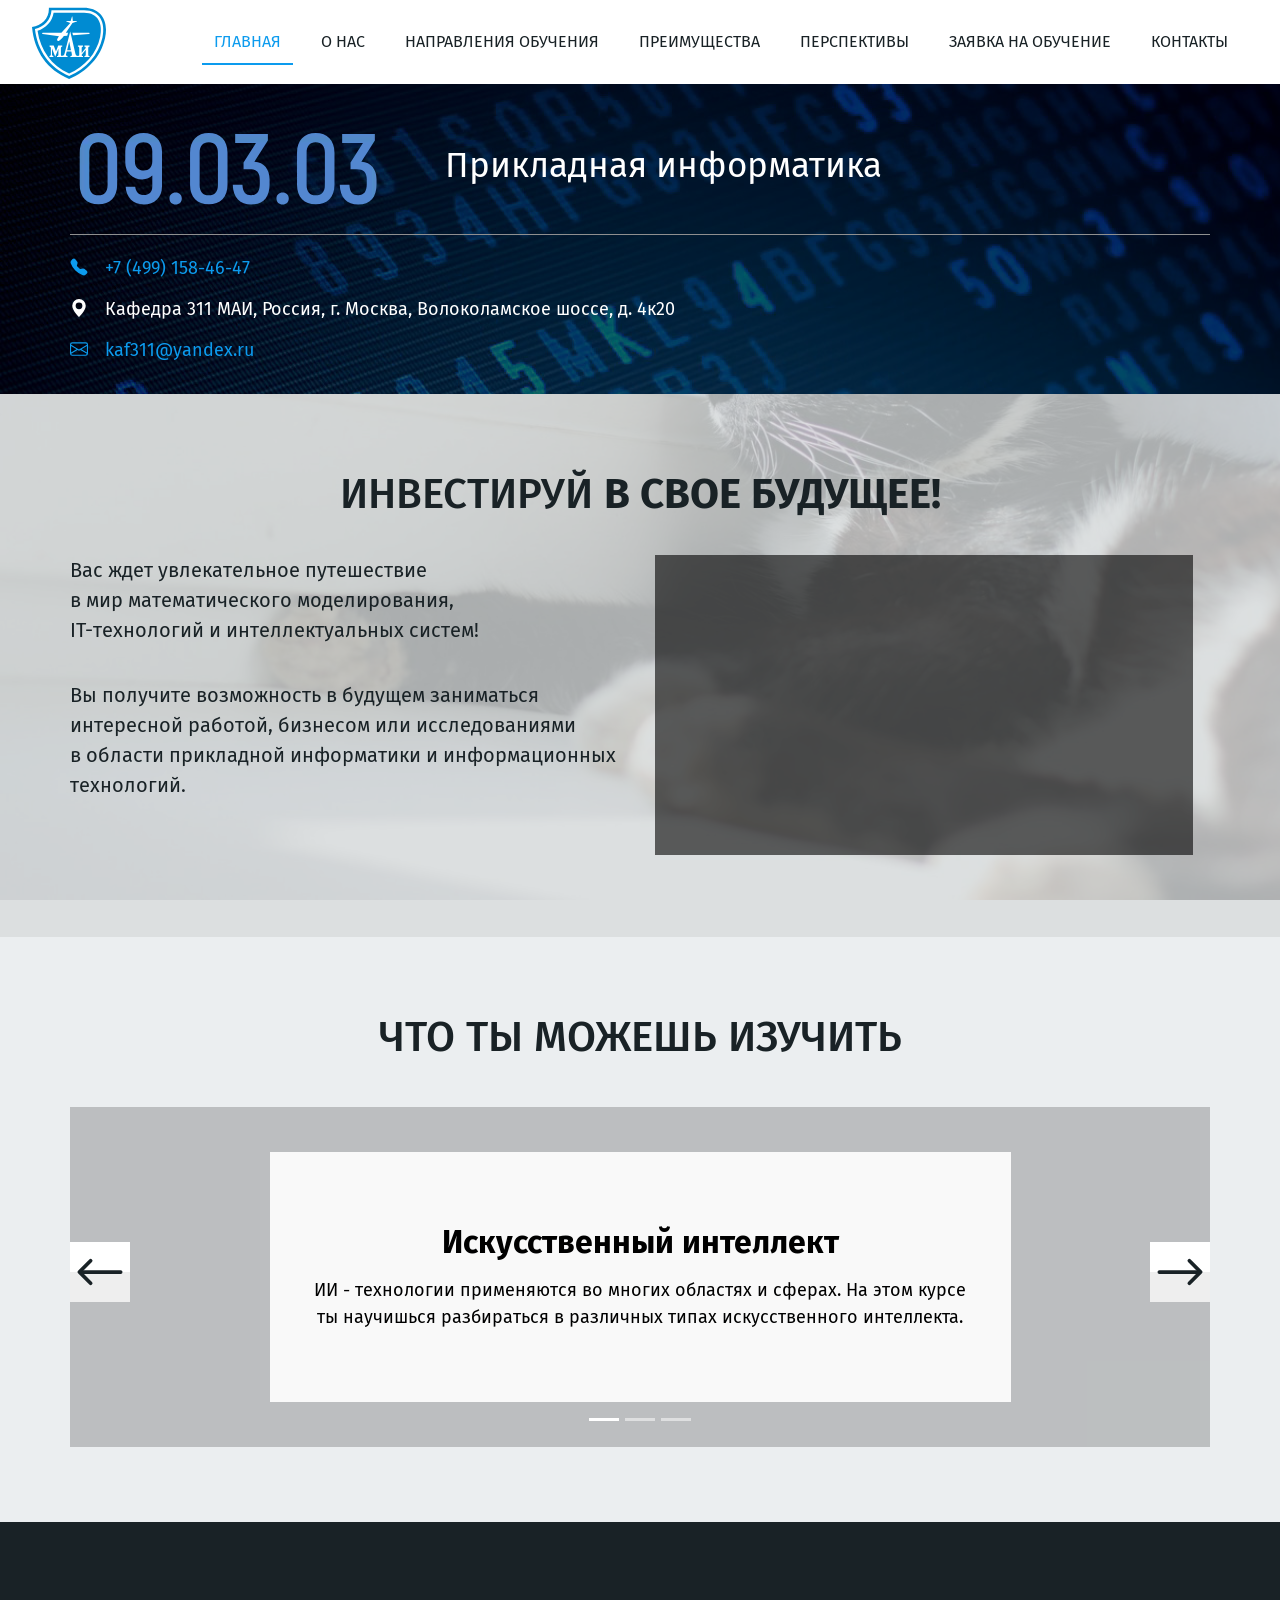
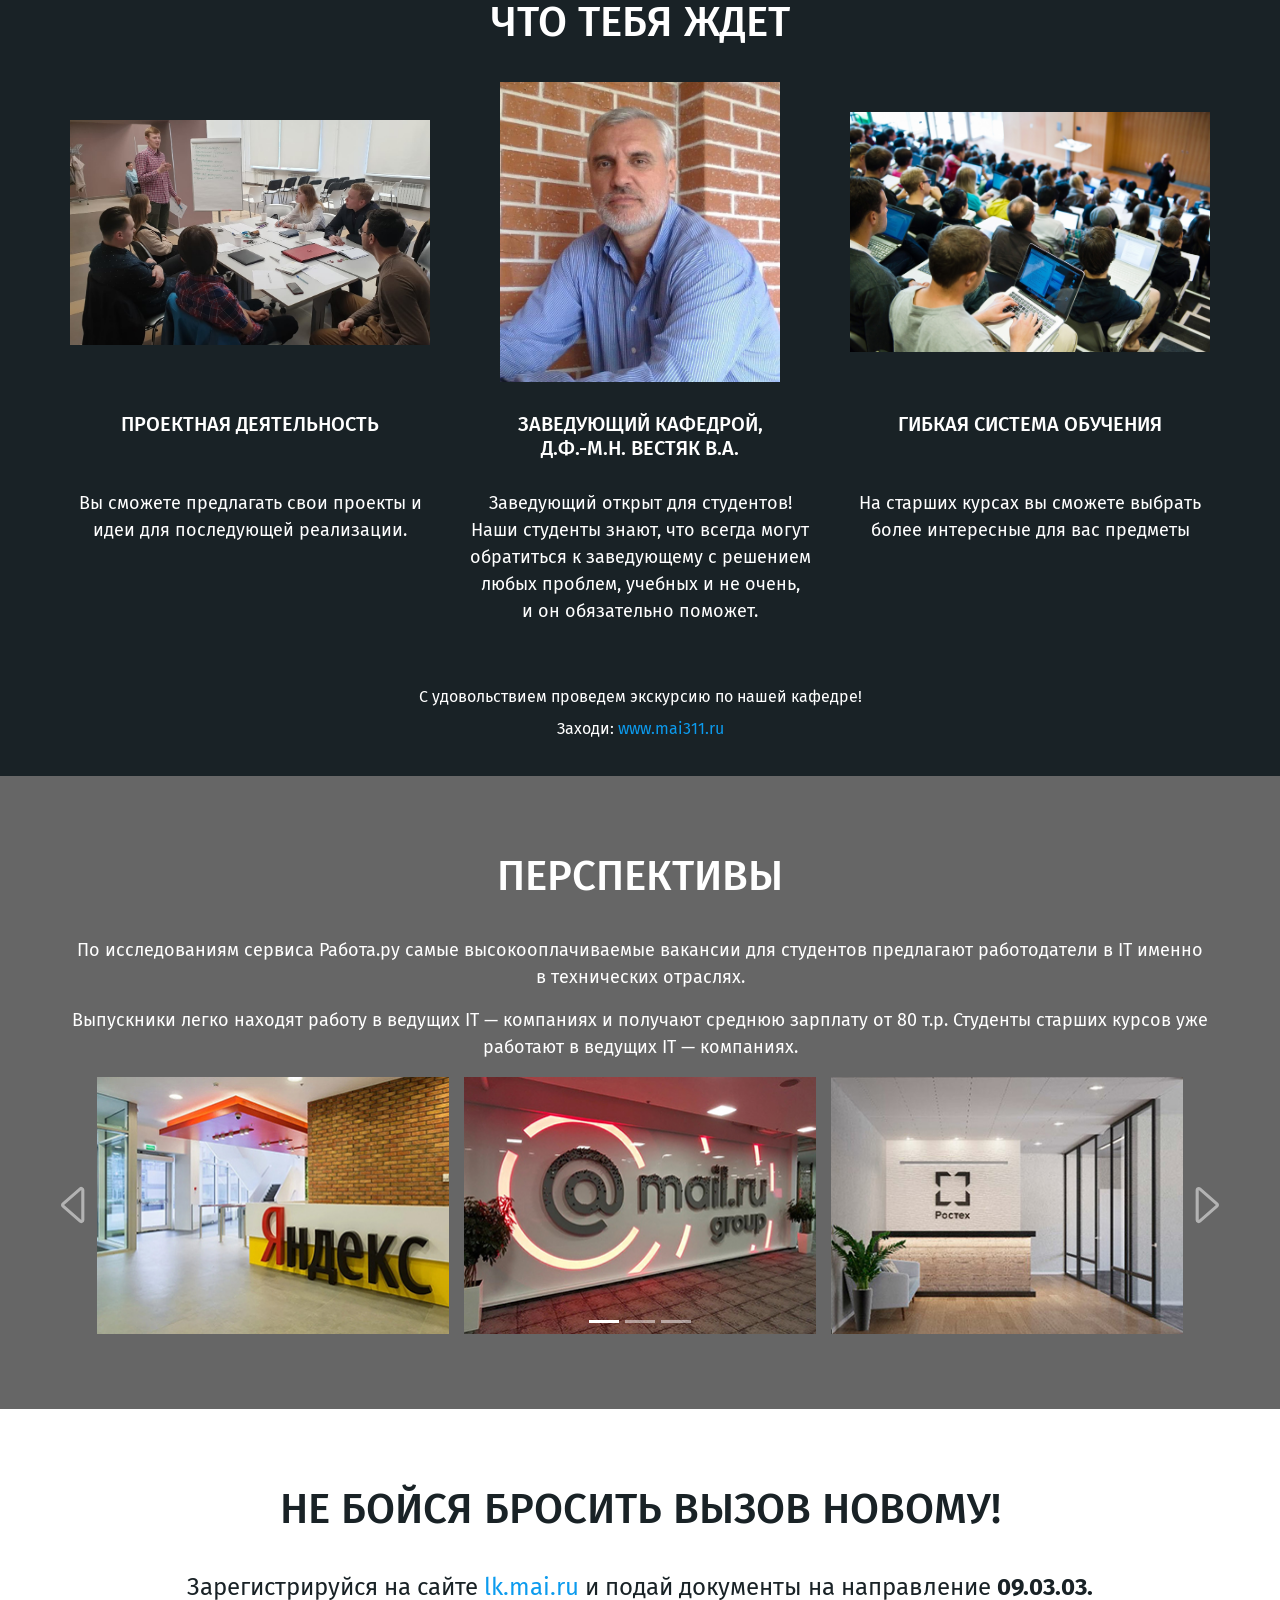
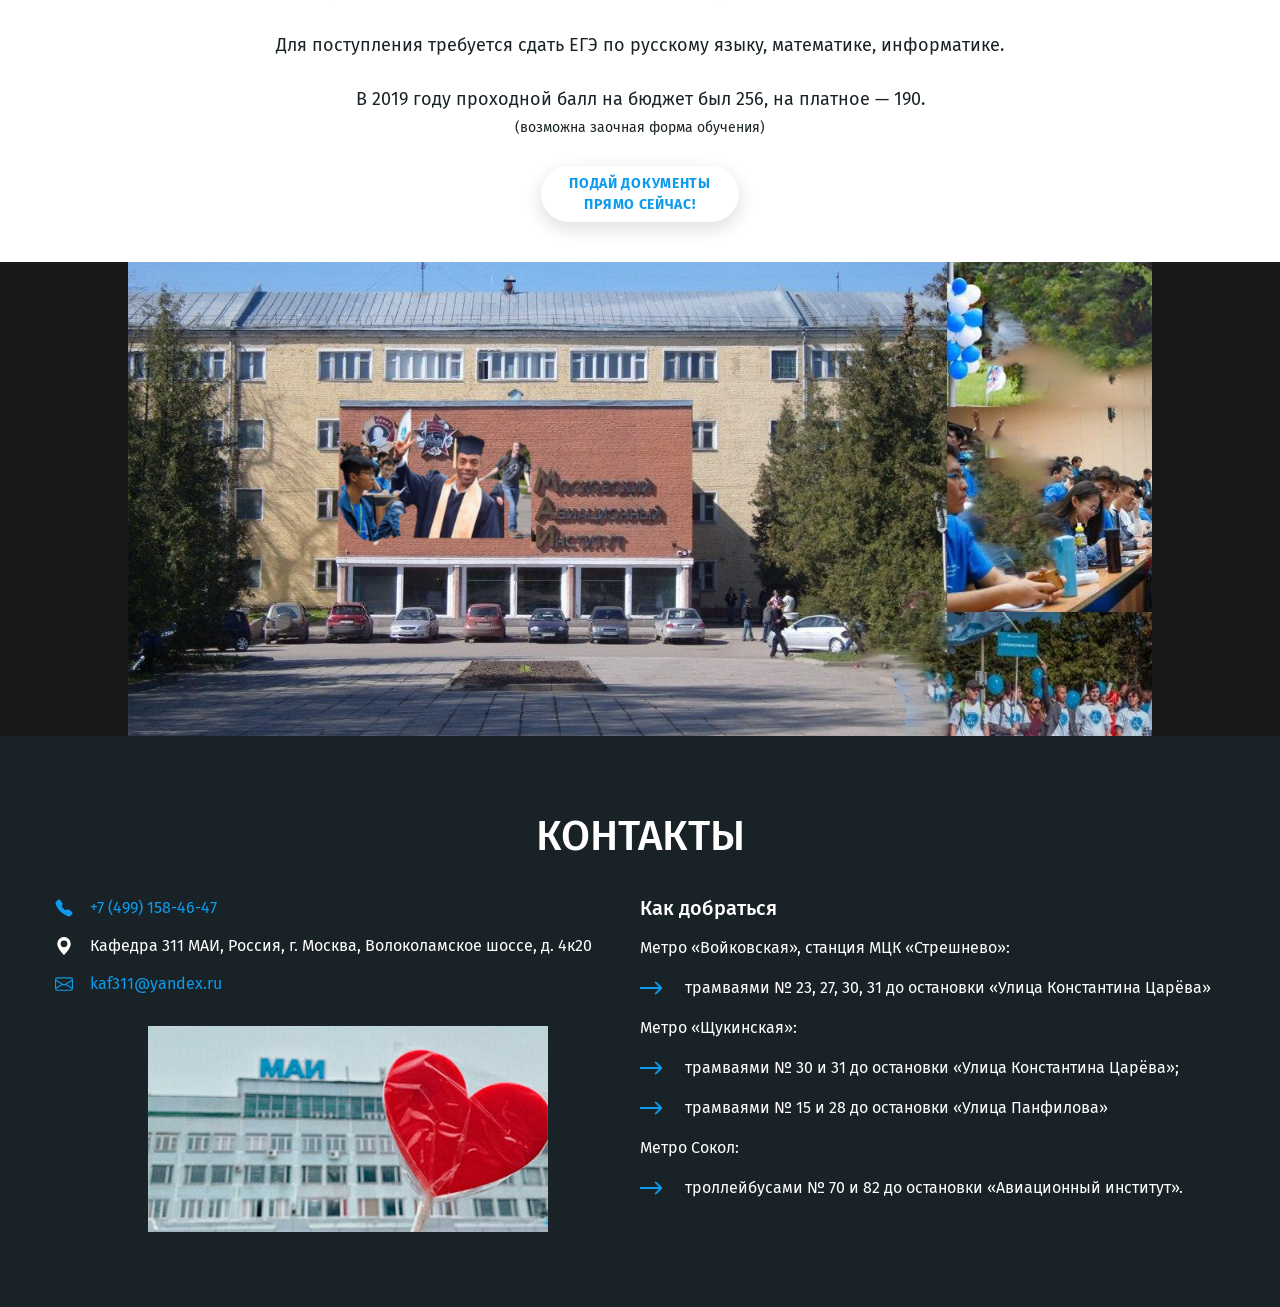
==== index.html @ a40bc076 "added slider images" ====
<!DOCTYPE html>
<html lang="ru">

<head>
	<meta charset="UTF-8">
	<meta name="viewport" content="width=device-width, initial-scale=1.0">

	<link href="https://fonts.googleapis.com/css2?family=Fira+Sans&display=swap" rel="stylesheet">
	<link rel="stylesheet" href="https://maxcdn.bootstrapcdn.com/bootstrap/4.0.0/css/bootstrap.min.css" integrity="sha384-Gn5384xqQ1aoWXA+058RXPxPg6fy4IWvTNh0E263XmFcJlSAwiGgFAW/dAiS6JXm" crossorigin="anonymous">
	<link rel="stylesheet" href="styles/main.css">

	<title>Прикладная информатика</title>
</head>

<body>
	<header id="main" class="main-header">
		<div id="menu" class="nav-container">
			<nav class="main-nav">
				<a href="#main" class="header-logo">
					<img src="img/MAI_logo.svg" alt="МАИ" class="header-logo__img">
				</a>

				<input type="checkbox" id="checkbox3" class="checkbox3 visuallyHidden">
    
        <label for="checkbox3" class="checkbox3__label">
            <div class="hamburger hamburger3">
                <span class="bar bar1"></span>
                <span class="bar bar2"></span>
                <span class="bar bar3"></span>
                <span class="bar bar4"></span>
            </div>
        </label>

				<ul class="main-nav__list nav-list">
					<li class="nav-list__item">
						<a href="#main" class="nav-list__link active">Главная</a>
					</li>
					<li class="nav-list__item">
						<a href="#about-us" class="nav-list__link">О&nbsp;нас</a>
					</li>
					<li class="nav-list__item">
						<a href="#what-to-learn" class="nav-list__link">Направления&nbsp;обучения</a>
					</li>
					<li class="nav-list__item">
						<a href="#awaits" class="nav-list__link">Преимущества</a>
					</li>
					<li class="nav-list__item">
						<a href="#perspective" class="nav-list__link">Перспективы</a>
					</li>
					<li class="nav-list__item">
						<a href="#new" class="nav-list__link">Заявка&nbsp;на&nbsp;обучение</a>
					</li>
					<li class="nav-list__item">
						<a href="#contacts" class="nav-list__link">Контакты</a>
					</li>
				</ul>
			</nav>
		</div>
		<div class="nav-scroll-bg"></div>

		<section class="header-section color-white">
			<div class="header-section__shadow"></div>
			<div class="container">
				<div class="row">
					<div class="col-lg-4 col-md-12">
						<img src="img/090303_logo.svg" alt="090303" class="code-logo">
					</div>

					<div class="col-lg-8 col-md-12 main-title-wrapper">
						<h1 class="main-title">Прикладная информатика</h1>
					</div>
				</div>

				<div class="hr"></div>

				<div class="header__contacts contacts contacts--header">
					<div class="contacts__contact">
						<a href="tel:+7(499)158-46-47" class="contacts__link">
							<svg width="1em" height="1em" viewBox="0 0 16 16" class="bi bi-telephone-fill" fill="currentColor"
								xmlns="http://www.w3.org/2000/svg">
								<path fill-rule="evenodd"
									d="M2.267.98a1.636 1.636 0 0 1 2.448.152l1.681 2.162c.309.396.418.913.296 1.4l-.513 2.053a.636.636 0 0 0 .167.604L8.65 9.654a.636.636 0 0 0 .604.167l2.052-.513a1.636 1.636 0 0 1 1.401.296l2.162 1.681c.777.604.849 1.753.153 2.448l-.97.97c-.693.693-1.73.998-2.697.658a17.47 17.47 0 0 1-6.571-4.144A17.47 17.47 0 0 1 .639 4.646c-.34-.967-.035-2.004.658-2.698l.97-.969z" />
							</svg>
							+7 (499) 158-46-47
						</a>
					</div>

					<div class="contacts__contact address">
						<a href="#contacts" class="contacts__link link-white">
							<svg width="1em" height="1em" viewBox="0 0 16 16" class="bi bi-geo-alt" fill="currentColor"
								xmlns="http://www.w3.org/2000/svg">
								<path fill-rule="evenodd"
									d="M8 16s6-5.686 6-10A6 6 0 0 0 2 6c0 4.314 6 10 6 10zm0-7a3 3 0 1 0 0-6 3 3 0 0 0 0 6z" />
							</svg>
							Кафедра 311 МАИ, Россия, г. Москва, Волоколамское шоссе, д. 4к20
						</a>
					</div>

					<div class="contacts__contact">
						<a href="mailto:kaf311@yandex.ru" class="contacts__link">
							<svg width="1em" height="1em" viewBox="0 0 16 16" class="bi bi-envelope" fill="currentColor"
								xmlns="http://www.w3.org/2000/svg">
								<path fill-rule="evenodd"
									d="M0 4a2 2 0 0 1 2-2h12a2 2 0 0 1 2 2v8a2 2 0 0 1-2 2H2a2 2 0 0 1-2-2V4zm2-1a1 1 0 0 0-1 1v.217l7 4.2 7-4.2V4a1 1 0 0 0-1-1H2zm13 2.383l-4.758 2.855L15 11.114v-5.73zm-.034 6.878L9.271 8.82 8 9.583 6.728 8.82l-5.694 3.44A1 1 0 0 0 2 13h12a1 1 0 0 0 .966-.739zM1 11.114l4.758-2.876L1 5.383v5.73z" />
							</svg>
							kaf311@yandex.ru
						</a>
					</div>
				</div>
			</div>
		</section>
	</header>

	<main>
		<section class="section about-us" id="about-us">
			<div class="about-us__shadow"></div>
			<div class="container">
				<h2 class="section-title">
					Инвестируй <span class="bold">в&nbsp;свое будущее!</span>
				</h2>
				<div class="row">
					<div class="col-lg-6 col-md-12">
						<p class="page-p">
							Вас ждет увлекательное путешествие<br> в&nbsp;мир математического моделирования,<br> IT-технологий и&nbsp;интеллектуальных систем!
						</p>
						<p class="page-p">
							Вы&nbsp;получите возможность в&nbsp;будущем заниматься интересной работой, бизнесом или исследованиями в&nbsp;области прикладной информатики и&nbsp;информационных технологий.
						</p>
					</div>
					<div class="col-lg-6 col-md-12 main-video-wrapper">
						<iframe class="main-video" src="https://www.youtube.com/embed/SR2DQFGbANE" frameborder="0" allow="accelerometer; encrypted-media; gyroscope; picture-in-picture" allowfullscreen></iframe>
					</div>
				</div>
			</div>
		</section>

		<section class="section what-to-learn" id="what-to-learn">
			<div class="container">
				<h2 class="section-title">
					Что ты можешь изучить
				</h2>

				<div id="slider" class="carousel slide" data-ride="carousel" data-interval="4000" data-pause="false">
					<ol class="carousel-indicators">
						<li data-target="#carouselExampleIndicators" data-slide-to="0" class="active"></li>
						<li data-target="#carouselExampleIndicators" data-slide-to="1"></li>
						<li data-target="#carouselExampleIndicators" data-slide-to="2"></li>
					</ol>

					<div class="carousel-inner">
						<div class="carousel-item item active">
							<div class="carousel-item__shadow"></div>
							<div class="carousel-caption">
								<h3 class="slide__title">
									Искусственный интеллект
								</h3>
								<p class="slide__desc page-p">
									ИИ - технологии применяются во многих областях и сферах. На этом курсе ты научишься разбираться в различных типах искусственного интеллекта.
								</p>
							</div>
						</div>
						<div class="carousel-item item">
							<div class="carousel-item__shadow"></div>
							<div class="carousel-caption">
							<h3 class="slide__title">
								Big Data
							</h3>
							<p class="slide__desc page-p">
								После прохождения обучения вы сможете применять, модифицировать и создавать новые алгоритмы обработки больших объёмов данных.
							</p>
							</div>
						</div>
						<div class="carousel-item item">
							<div class="carousel-item__shadow"></div>
							<div class="carousel-caption">
							<h3 class="slide__title">
								Объектно-ориентированное программирование
							</h3>
							<p class="slide__desc page-p">
								IT - специалист должен уметь реализовывать, тестировать и масштабировать программные комплексы на объектно-ориентированных языках программирования высокого уровня.
							</p>
							</div>
						</div>
					</div>

					<a class="carousel-control-prev" href="#slider" role="button" data-slide="prev">
						<span class="carousel-control-prev-icon" aria-hidden="true"></span>
						<span class="sr-only">Previous</span>
					</a>
					<a class="carousel-control-next" href="#slider" role="button" data-slide="next">
						<span class="carousel-control-next-icon" aria-hidden="true"></span>
						<span class="sr-only">Next</span>
					</a>
				</div>
			</div>
		</section>

		<section class="section awaits section--dark" id="awaits">
			<div class="container">

				<h2 class="section-title">
					Что тебя ждет
				</h2>

				<div class="row">
					<div class="col-12 col-lg-4 awaits__await-wrapper">
						<div class="awaits__await await">
							<div class="await__img-wrapper">
								<img src="img/await_1.jpg" alt="" class="await__img">
							</div>

							<div class="await__desc">
								<h4 class="await__title">
									Проектная деятельность<br><br>
								</h4>
								<p class="page-p await__p ta-center">
									Вы сможете предлагать свои проекты и идеи для последующей реализации.
								</p>
							</div>
						</div>
					</div>

					<div class="col-12 col-lg-4 awaits__await-wrapper">
						<div class="awaits__await await">
							<div class="await__img-wrapper">
								<img src="img/Vestyak.jpg" alt="" class="await__img">
							</div>
							<div class="await__desc">
								<h4 class="await__title">
									Заведующий кафедрой,<br>
									<nobr>д.ф.-м.н. Вестяк&nbsp;В.А.</nobr>
								</h4>
								<p class="page-p await__p ta-center">
									Заведующий открыт для студентов! <br>
									Наши студенты знают, что всегда могут обратиться к&nbsp;заведующему с&nbsp;решением любых проблем, учебных и&nbsp;не&nbsp;очень, и&nbsp;он&nbsp;обязательно поможет.
								</p>
							</div>
						</div>
					</div>

					<div class="col-12 col-lg-4 awaits__await-wrapper">
						<div class="awaits__await await">
							<div class="await__img-wrapper">
								<img src="img/await_3.jpg" alt="" class="await__img">
							</div>
							<div class="await__desc">
								<h4 class="await__title">
									Гибкая система обучения<br><br>
								</h4>
								<p class="page-p await__p ta-center">
									На&nbsp;старших курсах вы&nbsp;сможете выбрать более интересные для вас предметы
								</p>
							</div>
						</div>
					</div>
				</div>

				<p class="awaits__footer">
					С удовольствием проведем экскурсию по нашей кафедре! <br>
					Заходи: <a href="http://mai311.ru/" target="_blank" rel="no-follow">www.mai311.ru</a>
				</p>
			</div>
		</section>

		<section class="section perspective" id="perspective">
			<div class="perspective__shadow"></div>
			<div class="container">
				<h2 class="section-title">
					Перспективы
				</h2>

				<p class="page-p ta-center">
					По&nbsp;исследованиям сервиса Работа.ру самые высокооплачиваемые вакансии для студентов предлагают работодатели в&nbsp;IT именно в&nbsp;технических отраслях.
				</p>
				<p class="page-p ta-center">
					Выпускники легко находят работу в&nbsp;ведущих IT&nbsp;&mdash; компаниях и&nbsp;получают среднюю зарплату от&nbsp;80&nbsp;т.р. Студенты старших курсов уже работают в&nbsp;ведущих IT&nbsp;&mdash; компаниях.
				</p>

				<div id="slider-perspective" class="carousel slide slider-perspective" data-ride="carousel" data-interval="3000">
					<ol class="carousel-indicators">
						<li data-target="#slider-perspective" data-slide-to="0" class="active"></li>
						<li data-target="#slider-perspective" data-slide-to="1"></li>
						<li data-target="#slider-perspective" data-slide-to="2"></li>
					</ol>

					<div class="carousel-inner">
						<div class="carousel-item item active">
							<div class="item__img-wrapper">
								<img src="img/slider1.jpg" alt="" class="slider-perspective__img">
								<img src="img/slider2.jpg" alt="" class="slider-perspective__img d-none d-sm-inline-block">
								<img src="img/slider3.jpg" alt="" class="slider-perspective__img d-none d-lg-inline-block">
							</div>
						</div>
						<div class="carousel-item item">
							<div class="item__img-wrapper">
								<img src="img/slider4.jpg" alt="" class="slider-perspective__img">
								<img src="img/slider5.jpg" alt="" class="slider-perspective__img d-none d-sm-inline-block">
								<img src="img/slider6.jpg" alt="" class="slider-perspective__img d-none d-lg-inline-block">
							</div>
						</div>
						<div class="carousel-item item">
							<div class="item__img-wrapper">
								<img src="img/slider7.png" alt="" class="slider-perspective__img">
								<img src="img/slider8.png" alt="" class="slider-perspective__img d-none d-sm-inline-block">
								<img src="img/slider9.jpg" alt="" class="slider-perspective__img d-none d-lg-inline-block">
							</div>
						</div>
					</div>

					<a class="carousel-control-prev" href="#slider-perspective" role="button" data-slide="prev">
						<span class="carousel-control-prev-icon" aria-hidden="true"></span>
						<span class="sr-only">Previous</span>
					</a>
					<a class="carousel-control-next" href="#slider-perspective" role="button" data-slide="next">
						<span class="carousel-control-next-icon" aria-hidden="true"></span>
						<span class="sr-only">Next</span>
					</a>
				</div>
			</div>
		</section>

		<section class="section new" id="new">
			<div class="container ta-center">
				<h2 class="section-title">
					Не бойся бросить вызов новому!
				</h2>


				<p class="page-p ta-center">
					<span class="new__register-span">
						Зарегистрируйся на&nbsp;сайте <a href="https://lk.mai.ru/get" target="_blank" rel="no-follow">lk.mai.ru</a> и&nbsp;подай документы на&nbsp;направление <span class="bold">09.03.03.</span>
					</span>
					<br><br>

					Для поступления требуется сдать ЕГЭ по русскому языку, математике, информатике.
					<br><br>
					В 2019 году проходной балл на бюджет был 256, на платное — 190.
					<br>
					<span class="new__underline">(возможна заочная форма обучения)</span>
				</p>

				<a href="https://lk.mai.ru/get" class="new__button ta-center" target="_blank" rel="no-follow">
					Подай документы<br> прямо сейчас!
				</a>
			</div>
			<div class="mai-full-photo">
				<div class="mai-full-photo__shadow"></div>
				<img src="img/MAI_full.png" alt="">
			</div>
		</section>

		<section class="section section-contacts section--dark" id="contacts">
			<div class="container">
				<h2 class="section-title">
					Контакты
				</h2>

				<div class="row">
					<div class="col-12 col-lg-6 contacts__transport-col">
						<div class="section-contacts__contacts contacts contacts--header">
							<div class="contacts__contact">
								<a href="tel:+7(499)158-46-47" class="contacts__link">
									<svg width="1em" height="1em" viewBox="0 0 16 16" class="bi bi-telephone-fill" fill="currentColor"
										xmlns="http://www.w3.org/2000/svg">
										<path fill-rule="evenodd"
											d="M2.267.98a1.636 1.636 0 0 1 2.448.152l1.681 2.162c.309.396.418.913.296 1.4l-.513 2.053a.636.636 0 0 0 .167.604L8.65 9.654a.636.636 0 0 0 .604.167l2.052-.513a1.636 1.636 0 0 1 1.401.296l2.162 1.681c.777.604.849 1.753.153 2.448l-.97.97c-.693.693-1.73.998-2.697.658a17.47 17.47 0 0 1-6.571-4.144A17.47 17.47 0 0 1 .639 4.646c-.34-.967-.035-2.004.658-2.698l.97-.969z" />
									</svg>
									+7 (499) 158-46-47
								</a>
							</div>
		
							<div class="contacts__contact address">
								<a href="#map" class="contacts__link link-white">
									<svg width="1em" height="1em" viewBox="0 0 16 16" class="bi bi-geo-alt" fill="currentColor"
										xmlns="http://www.w3.org/2000/svg">
										<path fill-rule="evenodd"
											d="M8 16s6-5.686 6-10A6 6 0 0 0 2 6c0 4.314 6 10 6 10zm0-7a3 3 0 1 0 0-6 3 3 0 0 0 0 6z" />
									</svg>
									Кафедра 311 МАИ, Россия, г. Москва, Волоколамское шоссе, д. 4к20
								</a>
							</div>
		
							<div class="contacts__contact">
								<a href="mailto:kaf311@yandex.ru" class="contacts__link">
									<svg width="1em" height="1em" viewBox="0 0 16 16" class="bi bi-envelope" fill="currentColor"
										xmlns="http://www.w3.org/2000/svg">
										<path fill-rule="evenodd"
											d="M0 4a2 2 0 0 1 2-2h12a2 2 0 0 1 2 2v8a2 2 0 0 1-2 2H2a2 2 0 0 1-2-2V4zm2-1a1 1 0 0 0-1 1v.217l7 4.2 7-4.2V4a1 1 0 0 0-1-1H2zm13 2.383l-4.758 2.855L15 11.114v-5.73zm-.034 6.878L9.271 8.82 8 9.583 6.728 8.82l-5.694 3.44A1 1 0 0 0 2 13h12a1 1 0 0 0 .966-.739zM1 11.114l4.758-2.876L1 5.383v5.73z" />
									</svg>
									kaf311@yandex.ru
								</a>
							</div>
						</div>

						<img class="MAI_contacts" src="img/MAI_contacts.jpg" alt="МАИ">
					</div>
					<div class="col-12 col-lg-6 contacts__transport-col ">
						<h5 class="contacts-transport-title">
							Как добраться
						</h5>

						<div class="contacts-transport">
							<p class="contacts-transport__title">
								Метро «Войковская», станция МЦК «Стрешнево»:
							</p>
							<p class="contacts-transport__transport">
								<svg width="1em" height="1em" viewBox="0 0 16 16" class="bi bi-arrow-right" fill="currentColor" xmlns="http://www.w3.org/2000/svg">
									<path fill-rule="evenodd" d="M10.146 4.646a.5.5 0 0 1 .708 0l3 3a.5.5 0 0 1 0 .708l-3 3a.5.5 0 0 1-.708-.708L12.793 8l-2.647-2.646a.5.5 0 0 1 0-.708z"/>
									<path fill-rule="evenodd" d="M2 8a.5.5 0 0 1 .5-.5H13a.5.5 0 0 1 0 1H2.5A.5.5 0 0 1 2 8z"/>
								</svg>
								трамваями № 23, 27, 30, 31 до остановки «Улица Константина Царёва»
							</p>
						</div>

						<div class="contacts-transport">
							<p class="contacts-transport__title">
								Метро «Щукинская»:
							</p>
							<p class="contacts-transport__transport">
								<svg width="1em" height="1em" viewBox="0 0 16 16" class="bi bi-arrow-right" fill="currentColor" xmlns="http://www.w3.org/2000/svg">
									<path fill-rule="evenodd" d="M10.146 4.646a.5.5 0 0 1 .708 0l3 3a.5.5 0 0 1 0 .708l-3 3a.5.5 0 0 1-.708-.708L12.793 8l-2.647-2.646a.5.5 0 0 1 0-.708z"/>
									<path fill-rule="evenodd" d="M2 8a.5.5 0 0 1 .5-.5H13a.5.5 0 0 1 0 1H2.5A.5.5 0 0 1 2 8z"/>
								</svg>
								трамваями № 30 и 31 до остановки «Улица Константина Царёва»;
							</p>
							<p class="contacts-transport__transport">
								<svg width="1em" height="1em" viewBox="0 0 16 16" class="bi bi-arrow-right" fill="currentColor" xmlns="http://www.w3.org/2000/svg">
									<path fill-rule="evenodd" d="M10.146 4.646a.5.5 0 0 1 .708 0l3 3a.5.5 0 0 1 0 .708l-3 3a.5.5 0 0 1-.708-.708L12.793 8l-2.647-2.646a.5.5 0 0 1 0-.708z"/>
									<path fill-rule="evenodd" d="M2 8a.5.5 0 0 1 .5-.5H13a.5.5 0 0 1 0 1H2.5A.5.5 0 0 1 2 8z"/>
								</svg>
								трамваями № 15 и 28 до остановки «Улица Панфилова»
							</p>
						</div>

						<div class="contacts-transport">
							<p class="contacts-transport__title">
								Метро Сокол:
							</p>
							<p class="contacts-transport__transport">
								<svg width="1em" height="1em" viewBox="0 0 16 16" class="bi bi-arrow-right" fill="currentColor" xmlns="http://www.w3.org/2000/svg">
									<path fill-rule="evenodd" d="M10.146 4.646a.5.5 0 0 1 .708 0l3 3a.5.5 0 0 1 0 .708l-3 3a.5.5 0 0 1-.708-.708L12.793 8l-2.647-2.646a.5.5 0 0 1 0-.708z"/>
									<path fill-rule="evenodd" d="M2 8a.5.5 0 0 1 .5-.5H13a.5.5 0 0 1 0 1H2.5A.5.5 0 0 1 2 8z"/>
								</svg>
								троллейбусами № 70 и 82 до остановки «Авиационный институт».
							</p>
						</div>
					</div>
				</div>
			</div>
		</section>

		<section class="map" id="map">
			<script type="text/javascript" charset="utf-8" async src="https://api-maps.yandex.ru/services/constructor/1.0/js/?um=constructor%3A3892f7311f8de901fe15437a57db01bebdb50ab769c678c220ce94ac8eb39cd6&amp;width=100%25&amp;height=300&amp;lang=ru_RU&amp;scroll=true"></script>
		</section>
	</main>

	<script src="https://ajax.googleapis.com/ajax/libs/jquery/3.5.1/jquery.min.js"></script>
	<script src="https://cdn.jsdelivr.net/npm/popper.js@1.16.0/dist/umd/popper.min.js" integrity="sha384-Q6E9RHvbIyZFJoft+2mJbHaEWldlvI9IOYy5n3zV9zzTtmI3UksdQRVvoxMfooAo" crossorigin="anonymous"></script>
	<script src="https://stackpath.bootstrapcdn.com/bootstrap/4.5.0/js/bootstrap.min.js" integrity="sha384-OgVRvuATP1z7JjHLkuOU7Xw704+h835Lr+6QL9UvYjZE3Ipu6Tp75j7Bh/kR0JKI" crossorigin="anonymous"></script>
	<script type="text/javascript" src="js/navigation.js"></script>
</body>
</html>
---- styles/main.css ----
/* @import url('https://fonts.googleapis.com/css2?family=Fira+Sans&display=swap'); */

* {
	/* border: 1px solid red; */
}

div[class^="container"] {
	padding-left: 0;
	padding-right: 0;
}

body {
	color: #192226;
	font-family: 'Fira Sans', sans-serif;
}

a {
	color: #0c9bee;
}

a:hover {
	text-decoration: none;
	color: #fff;
}

a.link-white:hover {
	color: #0c9bee;
}

h1 {
    font-size: 35px;
    font-weight: 400;
}
h2 {
	font-size: 35px;
    font-weight: 700;
}

.color-white {
	color: #fff;
}

.main-header {}

.visuallyHidden {
	position: absolute;
	overflow: hidden;
	clip: rect(0 0 0 0);
	height: 1px;
	width: 1px;
	margin: -1px;
	padding: 0;
	border: 0;
}

.checkbox3__label {
	display: none;
	margin-bottom: 0;
}

.hamburger {
	margin: 0 auto;
	/* margin-top: 30px; */
	width: 40px;
	height: 30px;
	position: relative;
}

.hamburger .bar {
	padding: 0;
	width: 40px;
	height: 4px;
	background-color: #0c9bee;
	display: block;
	border-radius: 4px;
	transition: all 0.4s ease-in-out;
	position: absolute; 
}

.bar1 {
	top: 0;
}

.bar2,
.bar3 {
	top: 13.5px;
}

.bar3 {
	right: 0;
}

.bar4 {
	bottom: 0;
}


/* HAMBURGER 3 */

.hamburger3 .bar1 {
	transform-origin: 5%;
}

.hamburger3 .bar4 {
	transform-origin: 5%;
}

.checkbox3:checked + label > .hamburger3 > .bar1{
	transform: rotate(45deg);
	height: 3px;
	width: 42px;
}

.checkbox3:checked + label > .hamburger3 > .bar3{
	transform: rotate(45deg);
	height: 3px;
	background-color: transparent;
}

.checkbox3:checked + label > .hamburger3 > .bar2{
	transform: rotate(-45deg);
	height: 3px;
	background-color: transparent;
}

.checkbox3:checked + label > .hamburger3 > .bar4{
	transform: rotate(-45deg);
	height: 3px;
	width: 42px;
}

.checkbox3:checked ~ .nav-list {
	visibility: visible;
	opacity: 1;
	margin-top: 0;
}


.nav-container {
	display: flex;
	justify-content: center;
}

.nav-container--fixed {
	position: fixed;
	z-index: 999;
	background: rgba(255, 255, 255, 0.7);
	width: 100%;
}

.nav-scroll-bg {
	display: none;
}

.nav-scroll-bg--visible {
	display: block;
	width: 100%;
	background: #fff;
}

.main-nav {
	display: flex;
	justify-content: space-between;
	align-items: center;
	width: 95%;
}

.header-logo {
	display: block;
}

.header-logo__img {
	display: inline-block;
	height: 74px;
}

.nav-list {
	display: flex;
	margin-bottom: 0;
	padding: 0;
}

.nav-list__item {
	list-style-type: none;
	padding: 30px 8px;
}

.nav-list__link {
	color: #192226;
	text-transform: uppercase;
	padding: 12px;
	border-bottom: 2px solid transparent;
	transition: .3s border-bottom ease;
	-webkit-transition: .3s border-bottom ease;
	-moz-transition: .3s border-bottom ease;
	-ms-transition: .3s border-bottom ease;
	-o-transition: .3s border-bottom ease;
}

.nav-list__link:hover,
.nav-list__link.active {
	color: #0c9bee;
	border-color: #0c9bee;
}

.header-section {
	position: relative;
	font-size: 18px;
	/* background: rgba(0,0,0,0.7); */
	background-image: url(../img/bg_header.jpg);
	padding: 40px 0 30px;
}

.header-section__shadow {
	position: absolute;
	top: 0;
	/* z-index: 1; */
	width: 100%;
	height: 100%;
	background-color: rgba(0, 0, 0, 0.6);
	;
}

.code-logo {
	max-width: 315px;
	/* width: 95%; */
}

.main-title-wrapper {
	display: flex;
	align-items: center;
	padding-left: 0;
}

.hr {
	position: relative;
	width: 100%;
	height: 1px;
	background: #8f8f8f;
	margin: 20px 0;
}

.contacts {
	position: relative;
	color: #fff;
}

.contacts__contact:not(:first-child) {
	margin-top: 14px;
}

.link-white {
	color: #fff;
}

.contacts__link {
	position: relative;
	display: inline-block;
	padding-left: 35px;
}

.contacts__link .bi {
	position: absolute;
	left: 0;
	top: 3px;
	/* margin-top: -0.5em; */
}

.section {
	padding: 75px 0;
}

.section--dark {
	color: #fff;
	background-color: #192226;
}

.about-us {
	position: relative;
	background: url('../img/bg_about-us.jpg') center top no-repeat;
	background-attachment: fixed;
	background-size: cover;
}

.about-us__shadow {
	position: absolute;
	top: 0;
	width: 100%;
	height: 100%;
	background: rgba(212, 215, 217, 0.8);
}

.section-title {
	position: relative;
	font-size: 42px;
	font-weight: 500;
	text-align: center;
	text-transform: uppercase;
	margin-bottom: 35px;
}

.bold {
	font-weight: 700;
}

.page-p {
	font-weight: 400;
	font-size: 18px;
}

.about-us .page-p {
	font-size: 20px;
}

.about-us .page-p:not(:first-child) {
	margin-top: 35px;
}

.main-video-wrapper {}

.main-video {
	width: 97%;
	height: 300px;
	background: rgba(0, 0, 0, 0.6);
}

.what-to-learn {
	/* padding-bottom: 55px; */
	background-color: #ebeef0;
}

.what-to-learn .carousel-item {
	height: 340px;
	margin-top: 10px;
	background-size: cover;
	background-position: center;
}

.carousel-item__shadow {
	position: absolute;
	top: 0;
	left: 0;
	width: 100%;
	height: 100%;
	background: rgba(0, 0, 0, 0.2);
}

.what-to-learn .carousel-item:first-child {
	background-image: url(https://www.einfochips.com/blog/wp-content/uploads/2019/03/addressing-challenges-associated-with-imbalanced-datasets-in-machine-learning-featured.jpg);
}

.what-to-learn .carousel-item:nth-child(2) {
	background-image: url(../img/bg_big-data.jpg);
}

.what-to-learn .carousel-item:last-child {
	background-image: url(https://uchebnik.mos.ru/system_2/game_apps/icons/000/185/032/original/kod_tekst_raznotsvetnyj_140555_2560x1600.jpg);
}

.carousel-item.active {

}

.carousel-caption {
	display: flex;
	flex-direction: column;
	justify-content: center;
	top: 0;
	bottom: 0;
	right: 0;
	left: 0;
	min-width: 290px;
	width: 65%;
	/* height: 80%; */
	height: 250px;
	margin: auto;
	padding: 2em;
	background: rgba(255, 255, 255, 0.9);

	color: #000;
}

.slide__title {
	font-size: 2em;
	font-weight: 700;
}

.slide__desc {
	margin-top: 0.5rem;
	margin-bottom: 0;
}

.what-to-learn .carousel-control-prev,
.what-to-learn .carousel-control-next {
	top: 50%;
	/* border: 4px solid red; */
	right: 0;
	width: 60px;
	height: 60px;
	margin-top: -30px;
	background: linear-gradient(to bottom,#fff 50%,#eee 50%);
	opacity: 1;
}

.what-to-learn .carousel-control-prev:hover,
.what-to-learn .carousel-control-next:hover {
	background: linear-gradient(to bottom,rgba(32,166,244,1) 50%,#0c9bee 50%);
	opacity: 1;
}

.carousel-control-prev-icon,
.carousel-control-next-icon {
	width: 60px;
	height: 60px;
	background-repeat: no-repeat;
	background-size: 100% 100%;
}

.what-to-learn .carousel-control-prev-icon {
	background-image: url('data:image/svg+xml,<svg viewBox="0 0 16 16" class="bi bi-arrow-left" fill="rgb(25, 34, 38)" xmlns="http://www.w3.org/2000/svg"><path fill-rule="evenodd" d="M5.854 4.646a.5.5 0 0 1 0 .708L3.207 8l2.647 2.646a.5.5 0 0 1-.708.708l-3-3a.5.5 0 0 1 0-.708l3-3a.5.5 0 0 1 .708 0z"/><path fill-rule="evenodd" d="M2.5 8a.5.5 0 0 1 .5-.5h10.5a.5.5 0 0 1 0 1H3a.5.5 0 0 1-.5-.5z"/></svg>');
}

.what-to-learn .carousel-control-next-icon {
	background-image: url('data:image/svg+xml,<svg viewBox="0 0 16 16" class="bi bi-arrow-right" fill="rgb(25, 34, 38)" xmlns="http://www.w3.org/2000/svg"><path fill-rule="evenodd" d="M10.146 4.646a.5.5 0 0 1 .708 0l3 3a.5.5 0 0 1 0 .708l-3 3a.5.5 0 0 1-.708-.708L12.793 8l-2.647-2.646a.5.5 0 0 1 0-.708z"/><path fill-rule="evenodd" d="M2 8a.5.5 0 0 1 .5-.5H13a.5.5 0 0 1 0 1H2.5A.5.5 0 0 1 2 8z"/></svg>');
}


.what-to-learn .carousel-control-prev:hover .carousel-control-prev-icon {
	background-image: url('data:image/svg+xml,<svg viewBox="0 0 16 16" class="bi bi-arrow-left" fill="rgb(255, 255, 255)" xmlns="http://www.w3.org/2000/svg"><path fill-rule="evenodd" d="M5.854 4.646a.5.5 0 0 1 0 .708L3.207 8l2.647 2.646a.5.5 0 0 1-.708.708l-3-3a.5.5 0 0 1 0-.708l3-3a.5.5 0 0 1 .708 0z"/><path fill-rule="evenodd" d="M2.5 8a.5.5 0 0 1 .5-.5h10.5a.5.5 0 0 1 0 1H3a.5.5 0 0 1-.5-.5z"/></svg>');
}

.what-to-learn .carousel-control-next:hover .carousel-control-next-icon {
	background-image: url('data:image/svg+xml,<svg viewBox="0 0 16 16" class="bi bi-arrow-right" fill="rgb(255, 255, 255)" xmlns="http://www.w3.org/2000/svg"><path fill-rule="evenodd" d="M10.146 4.646a.5.5 0 0 1 .708 0l3 3a.5.5 0 0 1 0 .708l-3 3a.5.5 0 0 1-.708-.708L12.793 8l-2.647-2.646a.5.5 0 0 1 0-.708z"/><path fill-rule="evenodd" d="M2 8a.5.5 0 0 1 .5-.5H13a.5.5 0 0 1 0 1H2.5A.5.5 0 0 1 2 8z"/></svg>');
}

.awaits {
	padding-bottom: 15px;
}

.await {
	/* display: flex;
	flex-direction: column;
	justify-content: space-between; */
	/* height: 100%; */
}

.await__img-wrapper {
	display: flex;
	justify-content: center;
	align-items: center;
	height: 300px;
}

.await__img {
	max-height: 100%;
	max-width: 100%;
}

.await__title {
	text-align: center;
	text-transform: uppercase;
	font-size: 20px;
	margin-top: 30px;
}

.await__p {
	margin-top: 30px;
	font-size: 18px;
}

.ta-center {
	text-align: center;
}

.awaits__footer {
	text-align: center;
	line-height: 2;
	margin-top: 40px;
}

.perspective {
	position: relative;
	background: url(../img/full_hAQZsuHP.jpg) center top no-repeat;
	background-attachment: fixed;
	background-size: cover;
	background-position: center center;
	color: white;
}

.perspective__shadow {
	position: absolute;
	top: 0;
	width: 100%;
	height: 100%;
	background: rgba(0, 0, 0, 0.6);
}

.perspective .container {
	position: relative;
}

.slider-perspective {
	padding: 0 20px;
}

.slider-perspective .carousel-indicators {
	bottom: -5px;
}

.item__img-wrapper {
	display: flex;
	justify-content: space-around;
	/* padding: 0 20px; */
}

.perspective .carousel-item.active { }

.slider-perspective__img {
	width: 32%;
	/* height: 240px; */
}

.perspective .carousel-control-prev {
	left: -20px;
	width: 100px;
	padding-right: 50px;
}

.perspective .carousel-control-next {
	right: -20px;
	width: 100px;
	padding-left: 50px;
}

.perspective .carousel-control-prev-icon {
	background-image: url('data:image/svg+xml,<svg width="1em" height="1em" viewBox="0 0 16 16" class="bi bi-caret-left" fill="rgb(255, 255, 255)" xmlns="http://www.w3.org/2000/svg"><path fill-rule="evenodd" d="M10 12.796L4.519 8 10 3.204v9.592zm-.659.753l-5.48-4.796a1 1 0 0 1 0-1.506l5.48-4.796A1 1 0 0 1 11 3.204v9.592a1 1 0 0 1-1.659.753z"/></svg>');
}
.perspective .carousel-control-next-icon {
	background-image: url('data:image/svg+xml,<svg viewBox="0 0 16 16" class="bi bi-caret-right" fill="rgb(255, 255, 255)" xmlns="http://www.w3.org/2000/svg"><path fill-rule="evenodd" d="M6 12.796L11.481 8 6 3.204v9.592zm.659.753l5.48-4.796a1 1 0 0 0 0-1.506L6.66 2.451C6.011 1.885 5 2.345 5 3.204v9.592a1 1 0 0 0 1.659.753z"/></svg>');
}

.new {
	padding-bottom: 0;
}

.new__register-span {
	font-size: 24px;
}

.new__register-span a:hover {
	color: #1393dda1;
}

.new__underline {
	font-size: 14px;
}

.new__button {
	display: inline-block;
	padding: 0.5em 2em;
	color: #0c9bee;
	font-size: 14px;
	font-weight: 700;
	letter-spacing: 0.05em;
	text-transform: uppercase;
	border-radius: 30px;
	background-color: #ffffff;
	transition: all 0.3s ease-in-out;
	box-shadow: 0px 6px 15px 3px rgba(0,0,0,0.1);
	-webkit-transition: all 0.3s ease-in-out;
	-moz-transition: all 0.3s ease-in-out;
	-ms-transition: all 0.3s ease-in-out;
	-o-transition: all 0.3s ease-in-out;
	margin-top: 10px;
}

.new__button:hover {
	color: #fff;
	background-color: #0c9bee;
	transform: translateY(-4px);
	-webkit-transform: translateY(-4px);
	-moz-transform: translateY(-4px);
	-ms-transform: translateY(-4px);
	-o-transform: translateY(-4px);
}

.mai-full-photo {
	position: relative;
	/* background: #192226; */
	background: url(https://sao.mos.ru/upload/medialibrary/ef3/mai-na-maks-2017.jpg);
	background-attachment: fixed;
	background-size: cover;
	text-align: center;
	margin-top: 40px;
}

.mai-full-photo__shadow {
	position: absolute;
	top: 0;
	width: 100%;
	height: 100%;
	background: rgba(0, 0, 0, 0.9);
}

.mai-full-photo img{
	position: relative;
	width: 80%;
}

.section-contacts__contacts .bi {
	font-size: 18px;
}

.MAI_contacts {
	display: block;
	max-width: 400px;
	margin: 30px auto 0;
}

.contacts__transport-col {
	padding: 0;
}

.contacts-transport-title {
	margin-bottom: 16px;
}

.contacts-transport__transport	{
	position: relative;
	padding-left: 45px;
}

.contacts-transport__title {
	margin-top: 6px;
}

.contacts-transport__transport .bi {
	position: absolute;
	left: -0.15em;
	top: -0.1em;
	/* margin-top: -0.5em; */
	font-size: 30px;
	color: #0c9bee;
}

@media(max-width: 1024px) {
	* {
		/* border: 1px solid red; */
	}

	.header-section {
		font-size: 16px;
	}

	.header-logo__img {
		height: 60px;
	}

	.nav-list__item {
		padding: 24px 5px;
	}

	.nav-list__link {
		padding: 8px 3px;
	}

	.about-us .page-p {
		font-size: 18px;
	}

	.main-video-wrapper {
		text-align: center;
	}

	.main-video {
		width: 90%;
		height: 235px;
	}

	.await__img-wrapper {
		height: 240px;
	}

	.await__p {
		font-size: 16px;
	}

	.contacts__transport-col {
		padding: 0 10px;
	}
}

@media(max-width: 990px) {
	* {
		/* border: 1px solid red; */
	}

	.header-logo__img {
		/* height: 60px; */
		padding: 5px;
	}

	.checkbox3__label {
		display: block;
	}

	.nav-container--fixed {
		background: #FFF;
	}

	.nav-scroll-bg {
		height: 60px!important;
	}

	.nav-list {
		position: absolute;
		top: 59px;
		left: 0;
		display: block;
		margin-top: -.5em;
		visibility: hidden;
		opacity: 0;
		width: 100%;
		background: #fff;
		z-index: 10;
    transition: all .25s;
	}

	.nav-list__item {
		padding: 0;
	}

	.nav-list__link {
		display: inline-block;
		width: 100%;
		text-align: center;
	}

	.main-nav__list .nav-list__item:last-child .nav-list__link {
		padding-bottom: 20px;
	}

	.nav-list__link.active,
	.nav-list__link:hover,
	.nav-list__link {
		border-bottom: none;
	}

	.slide__title {
		font-size: 1.5em;
	}

	.awaits__await-wrapper:not(:first-child) .awaits__await {
		margin-top: 1.5em;
	}

	.await__title br {
		display: none;
	}

	.await__p {
		margin-top: 1em;
		font-size: 18px;
	}
}

@media(max-width: 850px) {
	.section {
		padding: 50px 0;
	}

	.section.new {
		padding-bottom: 0;
	}

	.section-title {
		font-size: 38px;
	}

	.about-us br {
		display: none;
	}

	.about-us .page-p {
		font-size: 18px;
	}

	.page-p {
		font-size: 16px;
	}

	.about-us .page-p:not(:first-child) {
		margin-top: 0;
	}

	.main-video {
		width: 97%;
		height: 390px;
		margin-top: 2em;
	}

	.awaits .col-4:not(:first-child) .awaits__await{
		margin-top: 1.5em;
	}

	.await__img-wrapper {
		height: 340px;
	}

	.await__title {
		margin-top: 1em;
		/* font-size: 16px; */
	}

	.new__register-span {
		font-size: 18px;
	}

	.MAI_contacts {
		min-width: 70%;
	}

	.contacts-transport-title {
		margin-top: 2em;
	}
}

@media(max-width: 768px) {
	.code-logo {
		max-width: 100%;
	}

	.section-title {
		margin-bottom: 20px;
	}

	.header-section__shadow {
		background-color: rgba(0, 0, 0, 0.7);
	}

	.main-title-wrapper {
		justify-content: center;
		padding-left: 15px;
	}

	.main-title {
		font-size: 42px;
	}

	.main-video {
		width: 100%;
		height: 393px;
	}

	.awaits {
		padding-bottom: 10px;
	}

	.awaits__await-wrapper .awaits__await {
		margin-top: 1.5rem;
	}

	.slider-perspective__img {
		width: 45%;
	}

	.new__button {
		letter-spacing: normal;
	}
}

@media(max-width: 576px) {
	.section {
		padding: 30px 0;
	}
	
	.section-title {
		font-size: 30px;
	}

	.about-us .page-p {
		font-size: 16px;
	}

	.main-video {
		height: 18em;
	}

	.about-us__container {
		max-width: 100%;
	}

	.carousel-caption {
		padding: 1em;
	}

	.slide__title {
		font-size: 1.3em;
	}

	.await__title {
		font-size: 18px;
	}

	.await__img-wrapper {
		height: 300px;
	}

	.mai-full-photo img {
		width: 96%;
	}
}

@media(max-width: 575px) {
	div[class^="container"] {
		padding-right: 15px;
		padding-left: 15px;
	}

	.about-us__container {
		padding: 0!important;
	}

	.awaits__footer {
		font-size: 14px;
	}

	.slider-perspective .carousel-indicators {
		bottom: -5px;
	}

	.slider-perspective .carousel-indicators li {
		height: 2px;
		width: 20px;
	}

	.slider-perspective__img {
		width: 100%;
	}
}

@media(max-width: 426px) {
	/* .section {
		padding: 40px 0 30px;
	} */

	.header-section {
		padding: 25px 0 30px;
	}
	
	.main-title {
    font-size: 37px;
		margin-top: 0.5em;
	}

	.main-video {
		height: 13em;
	}

	.carousel-caption {
		width: 94%;
	}

	.what-to-learn .carousel-control-prev,
	.what-to-learn .carousel-control-next {
		top: 0;
		right: 0;
		width: 50px;
		height: 100%;
		padding-right: 12px;
		padding-left: 10px;
		margin-top: 0;
		background: transparent;
		opacity: 0.5;
	}

	.what-to-learn .carousel-control-prev-icon {
		padding-right: 10px;
		padding-left: 12px;
	}

	.what-to-learn .carousel-control-prev:hover,
	.what-to-learn .carousel-control-next:hover {
		background: transparent;
	}
	

	.awaits {
		padding-bottom: 1px;
	}

	.awaits .section-title {
		margin-bottom: 0.5rem;
	}

	.await__img-wrapper {
		height: auto;
	}

	.MAI_contacts {
		max-width: 100%;
	}
}

@media(max-width: 375px) {
	.main-video {
		height: 12em;
	}

	.slide__title {
		font-size: 1.23em;
	}

	.carousel-caption {
		height: 270px;
	}

	.slider-perspective {
		padding: 0;
	}

	.slider-perspective .carousel-indicators {
		opacity: 0.7;
	}

	.slider-perspective .carousel-control-prev,
	.slider-perspective .carousel-control-next,
	.slider-perspective .carousel-control-prev:hover,
	.slider-perspective .carousel-control-next:hover {
		width: 50px;
		opacity: 0.2;
	}

	.slider-perspective .carousel-control-prev {
		left: -5px;
		padding-right: 0;
	}

	.slider-perspective .carousel-control-next {
		right: -5px;
		padding-left: 0;
	}
}

@media(max-width: 353px) {
	.main-video {
		height: 10.1em;
	}
}
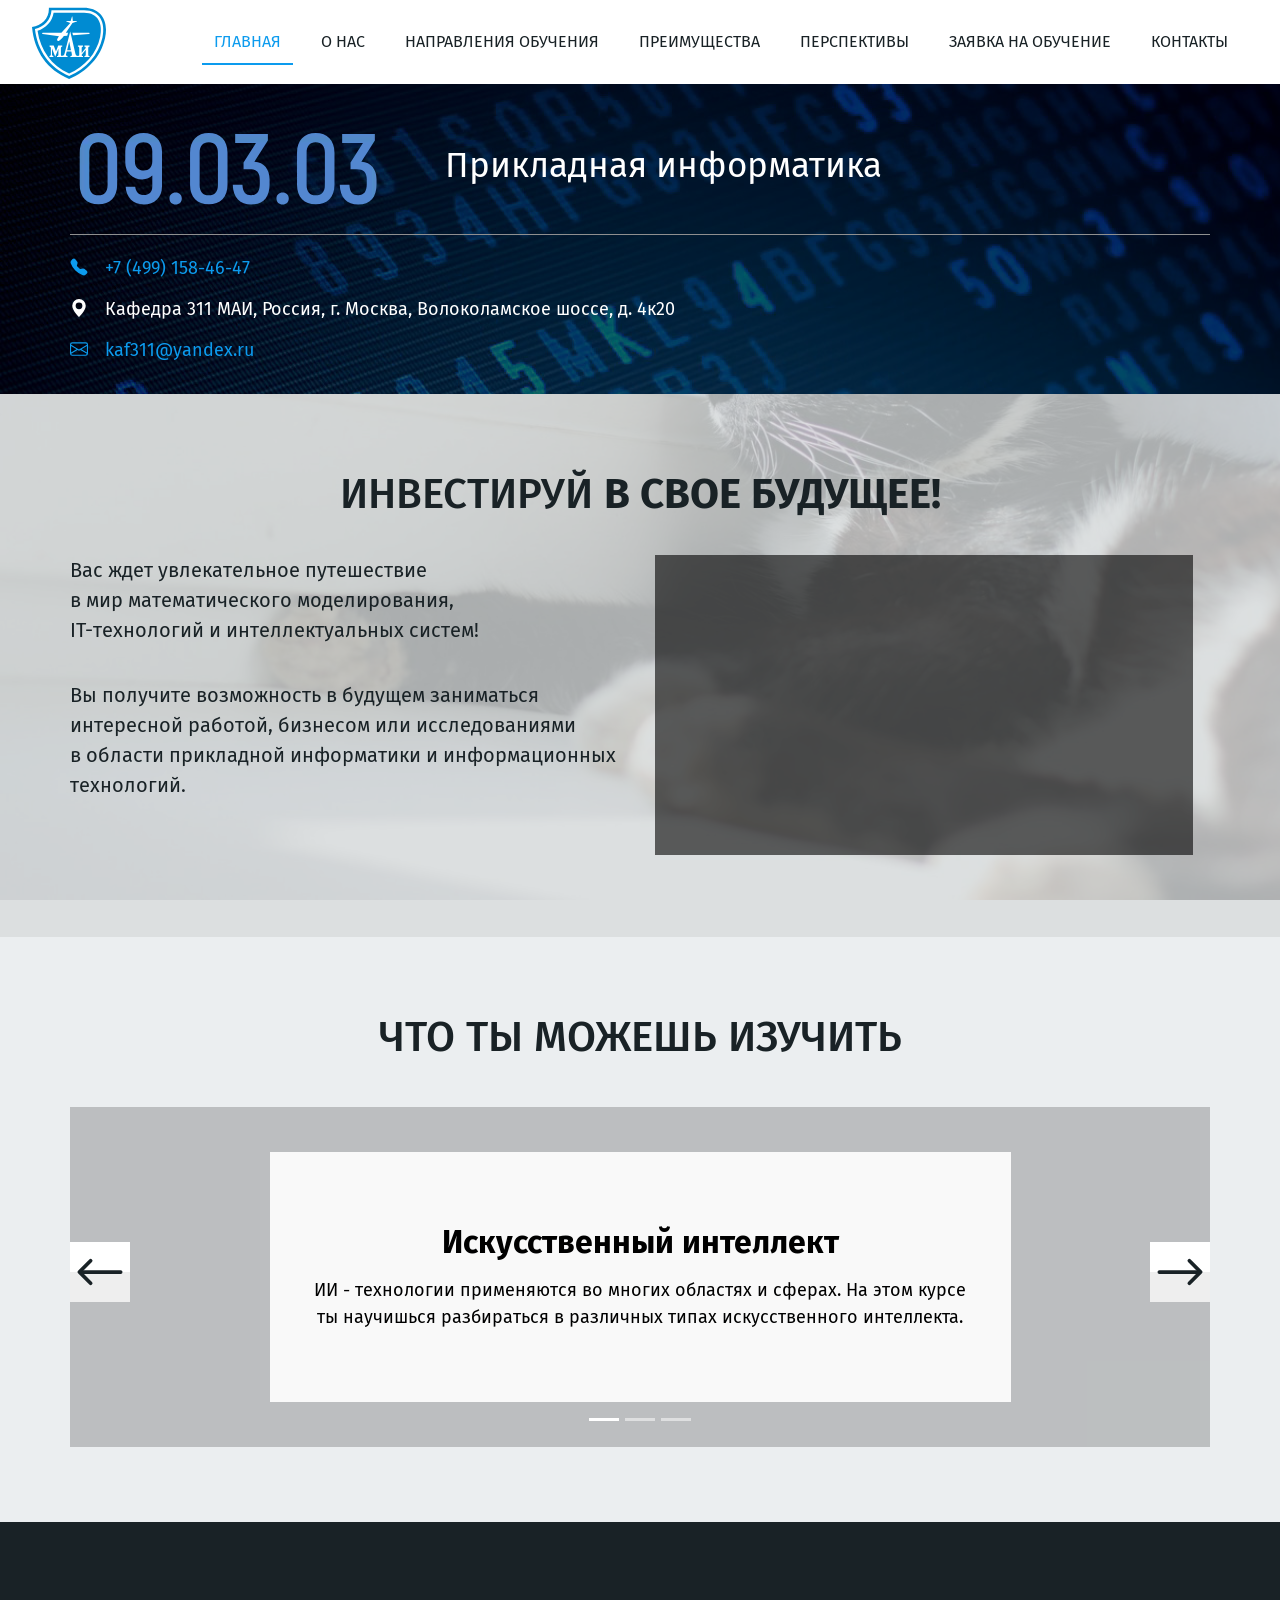
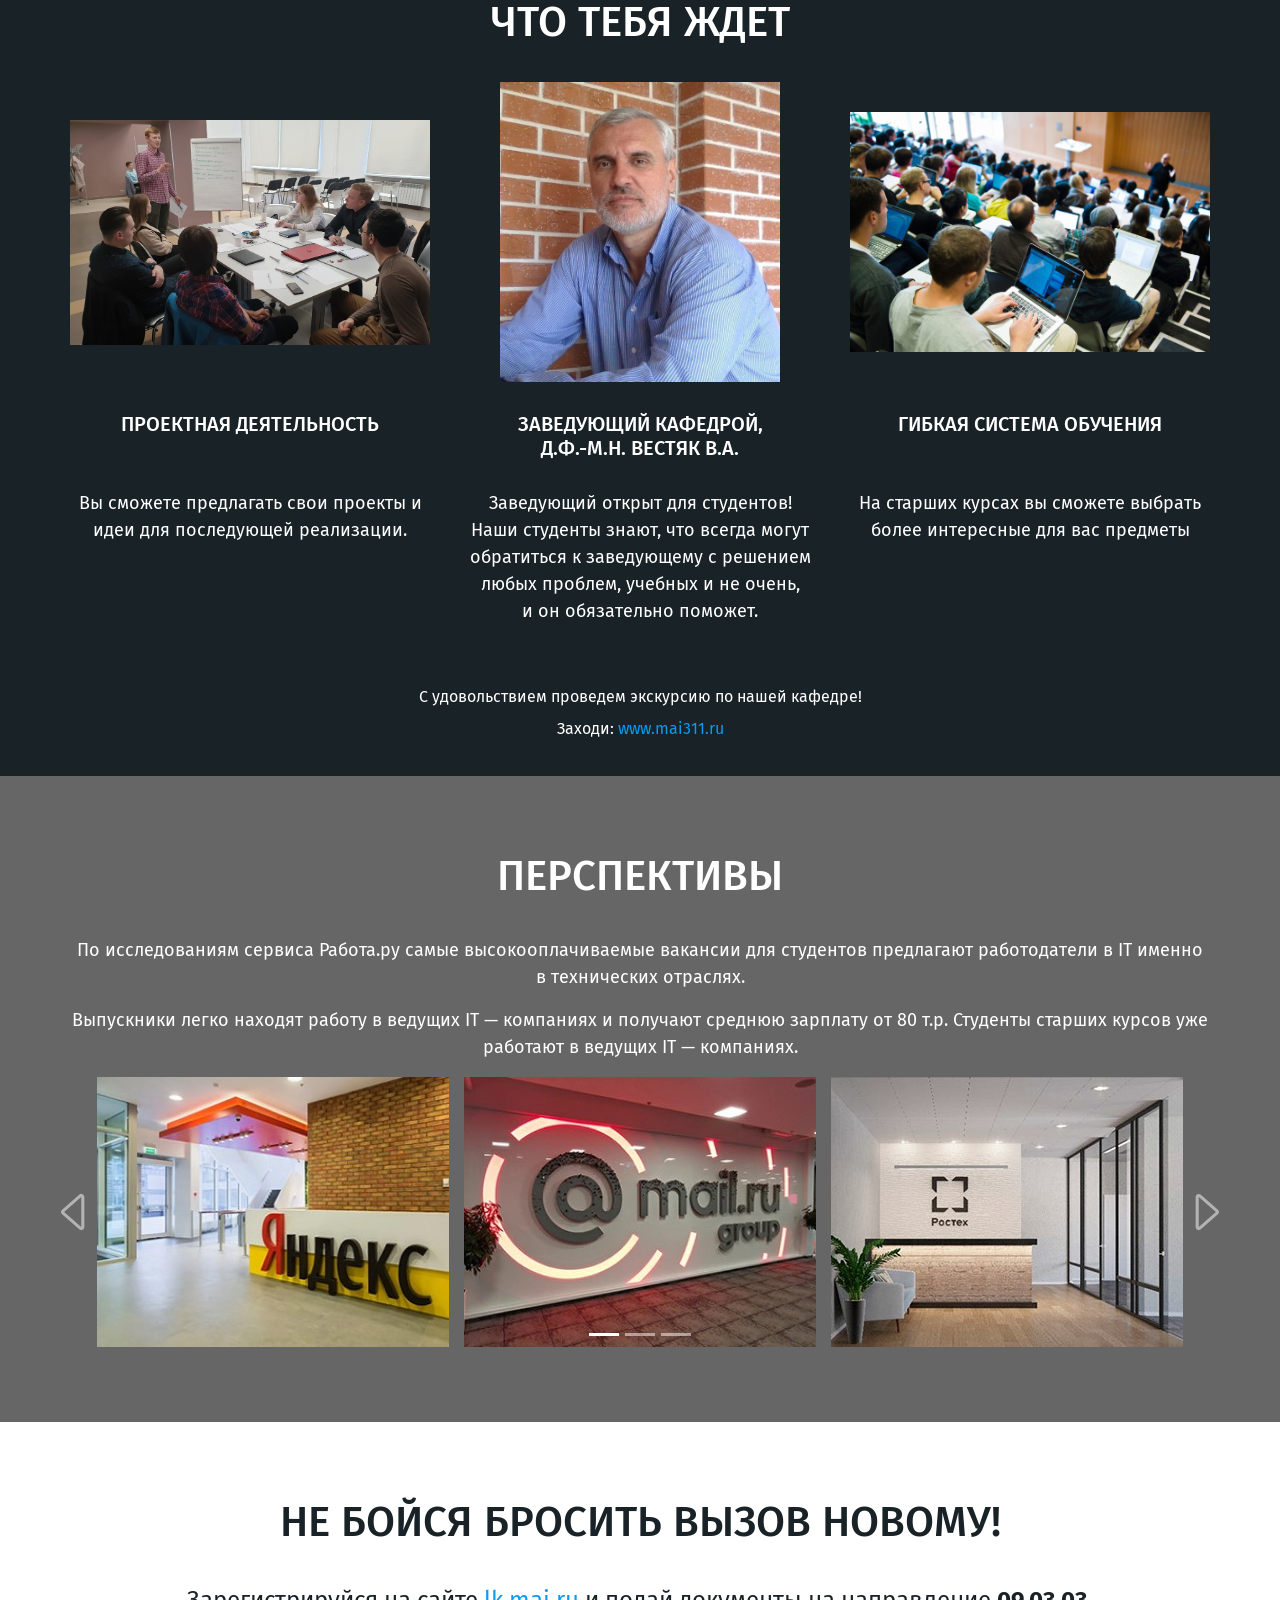
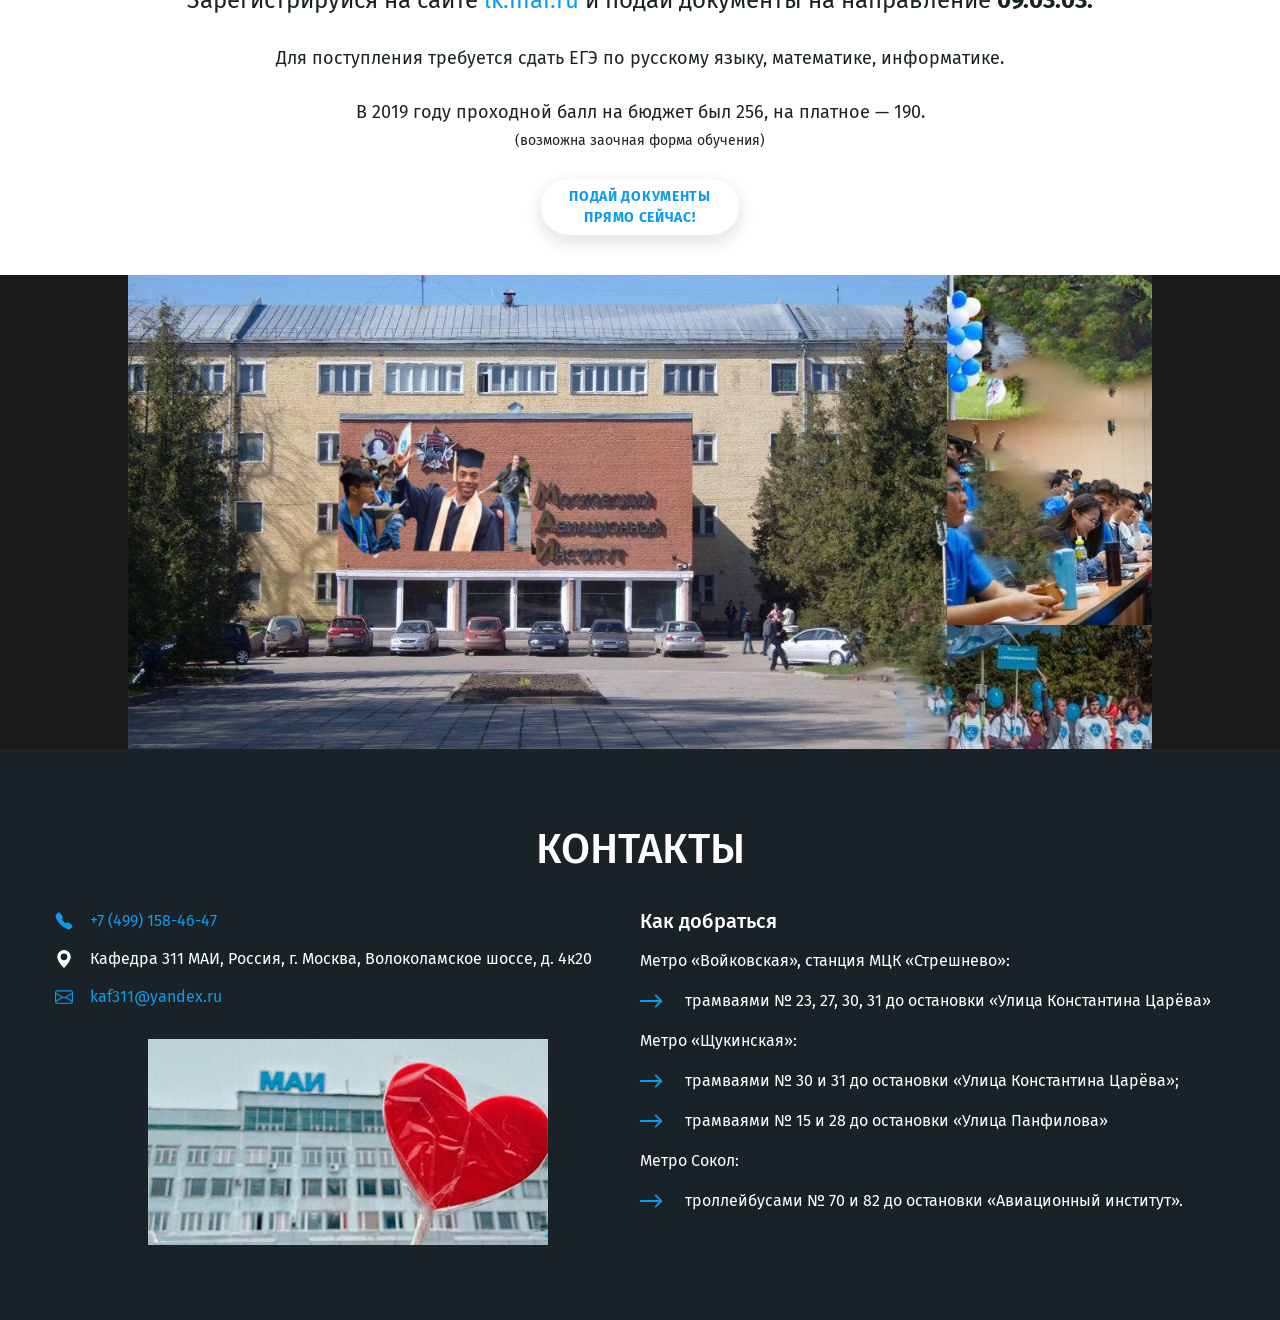
==== commit 1642c82e: "added alts for images" ====
--- a/index.html
+++ b/index.html
@@ -17,7 +17,7 @@
 		<div id="menu" class="nav-container">
 			<nav class="main-nav">
 				<a href="#main" class="header-logo">
-					<img src="img/MAI_logo.svg" alt="МАИ" class="header-logo__img">
+					<img src="img/MAI_logo.svg" alt="Московский авиационный институт (МАИ)" class="header-logo__img">
 				</a>
 
 				<input type="checkbox" id="checkbox3" class="checkbox3 visuallyHidden">
@@ -206,7 +206,7 @@
 					<div class="col-12 col-lg-4 awaits__await-wrapper">
 						<div class="awaits__await await">
 							<div class="await__img-wrapper">
-								<img src="img/await_1.jpg" alt="" class="await__img">
+								<img src="img/await_1.jpg" alt="Проектная деятельность" class="await__img">
 							</div>
 
 							<div class="await__desc">
@@ -223,7 +223,7 @@
 					<div class="col-12 col-lg-4 awaits__await-wrapper">
 						<div class="awaits__await await">
 							<div class="await__img-wrapper">
-								<img src="img/Vestyak.jpg" alt="" class="await__img">
+								<img src="img/Vestyak.jpg" alt="Заведующий кафедрой, д.ф.-м.н. Вестяк В.А." class="await__img">
 							</div>
 							<div class="await__desc">
 								<h4 class="await__title">
@@ -241,7 +241,7 @@
 					<div class="col-12 col-lg-4 awaits__await-wrapper">
 						<div class="awaits__await await">
 							<div class="await__img-wrapper">
-								<img src="img/await_3.jpg" alt="" class="await__img">
+								<img src="img/await_3.jpg" alt="Гибкая система обучения" class="await__img">
 							</div>
 							<div class="await__desc">
 								<h4 class="await__title">
@@ -286,23 +286,23 @@
 					<div class="carousel-inner">
 						<div class="carousel-item item active">
 							<div class="item__img-wrapper">
-								<img src="img/slider1.jpg" alt="" class="slider-perspective__img">
-								<img src="img/slider2.jpg" alt="" class="slider-perspective__img d-none d-sm-inline-block">
-								<img src="img/slider3.jpg" alt="" class="slider-perspective__img d-none d-lg-inline-block">
+								<img src="img/slider1.jpg" alt="yandex.ru" class="slider-perspective__img">
+								<img src="img/slider2.jpg" alt="mail.ru" class="slider-perspective__img d-none d-sm-inline-block">
+								<img src="img/slider3.jpg" alt="rostec.ru" class="slider-perspective__img d-none d-lg-inline-block">
 							</div>
 						</div>
 						<div class="carousel-item item">
 							<div class="item__img-wrapper">
-								<img src="img/slider4.jpg" alt="" class="slider-perspective__img">
-								<img src="img/slider5.jpg" alt="" class="slider-perspective__img d-none d-sm-inline-block">
-								<img src="img/slider6.jpg" alt="" class="slider-perspective__img d-none d-lg-inline-block">
+								<img src="img/slider4.jpg" alt="microsoft.com" class="slider-perspective__img">
+								<img src="img/slider5.jpg" alt="tele2.ru" class="slider-perspective__img d-none d-sm-inline-block">
+								<img src="img/slider6.jpg" alt="ge.com" class="slider-perspective__img d-none d-lg-inline-block">
 							</div>
 						</div>
 						<div class="carousel-item item">
 							<div class="item__img-wrapper">
-								<img src="img/slider7.png" alt="" class="slider-perspective__img">
-								<img src="img/slider8.png" alt="" class="slider-perspective__img d-none d-sm-inline-block">
-								<img src="img/slider9.jpg" alt="" class="slider-perspective__img d-none d-lg-inline-block">
+								<img src="img/slider7.png" alt="sberbank.ru" class="slider-perspective__img">
+								<img src="img/slider8.png" alt="rks-dev.com" class="slider-perspective__img d-none d-sm-inline-block">
+								<img src="img/slider9.jpg" alt="philips.ru" class="slider-perspective__img d-none d-lg-inline-block">
 							</div>
 						</div>
 					</div>
@@ -345,7 +345,7 @@
 			</div>
 			<div class="mai-full-photo">
 				<div class="mai-full-photo__shadow"></div>
-				<img src="img/MAI_full.png" alt="">
+				<img src="img/MAI_full.png" alt="Московский авиационный институт (МАИ)">
 			</div>
 		</section>
 
@@ -392,7 +392,7 @@
 							</div>
 						</div>
 
-						<img class="MAI_contacts" src="img/MAI_contacts.jpg" alt="МАИ">
+						<img class="MAI_contacts" src="img/MAI_contacts.jpg" alt="Московский авиационный институт (МАИ)">
 					</div>
 					<div class="col-12 col-lg-6 contacts__transport-col ">
 						<h5 class="contacts-transport-title">
--- a/styles/main.css
+++ b/styles/main.css
@@ -480,7 +480,7 @@
 
 .perspective {
 	position: relative;
-	background: url(../img/full_hAQZsuHP.jpg) center top no-repeat;
+	background: url(../img/bg_perspective.jpg) center top no-repeat;
 	background-attachment: fixed;
 	background-size: cover;
 	background-position: center center;
@@ -750,6 +750,10 @@
 		font-size: 1.5em;
 	}
 
+	.slider-perspective .carousel-indicators {
+		bottom: -35px;
+	}
+
 	.awaits__await-wrapper:not(:first-child) .awaits__await {
 		margin-top: 1.5em;
 	}
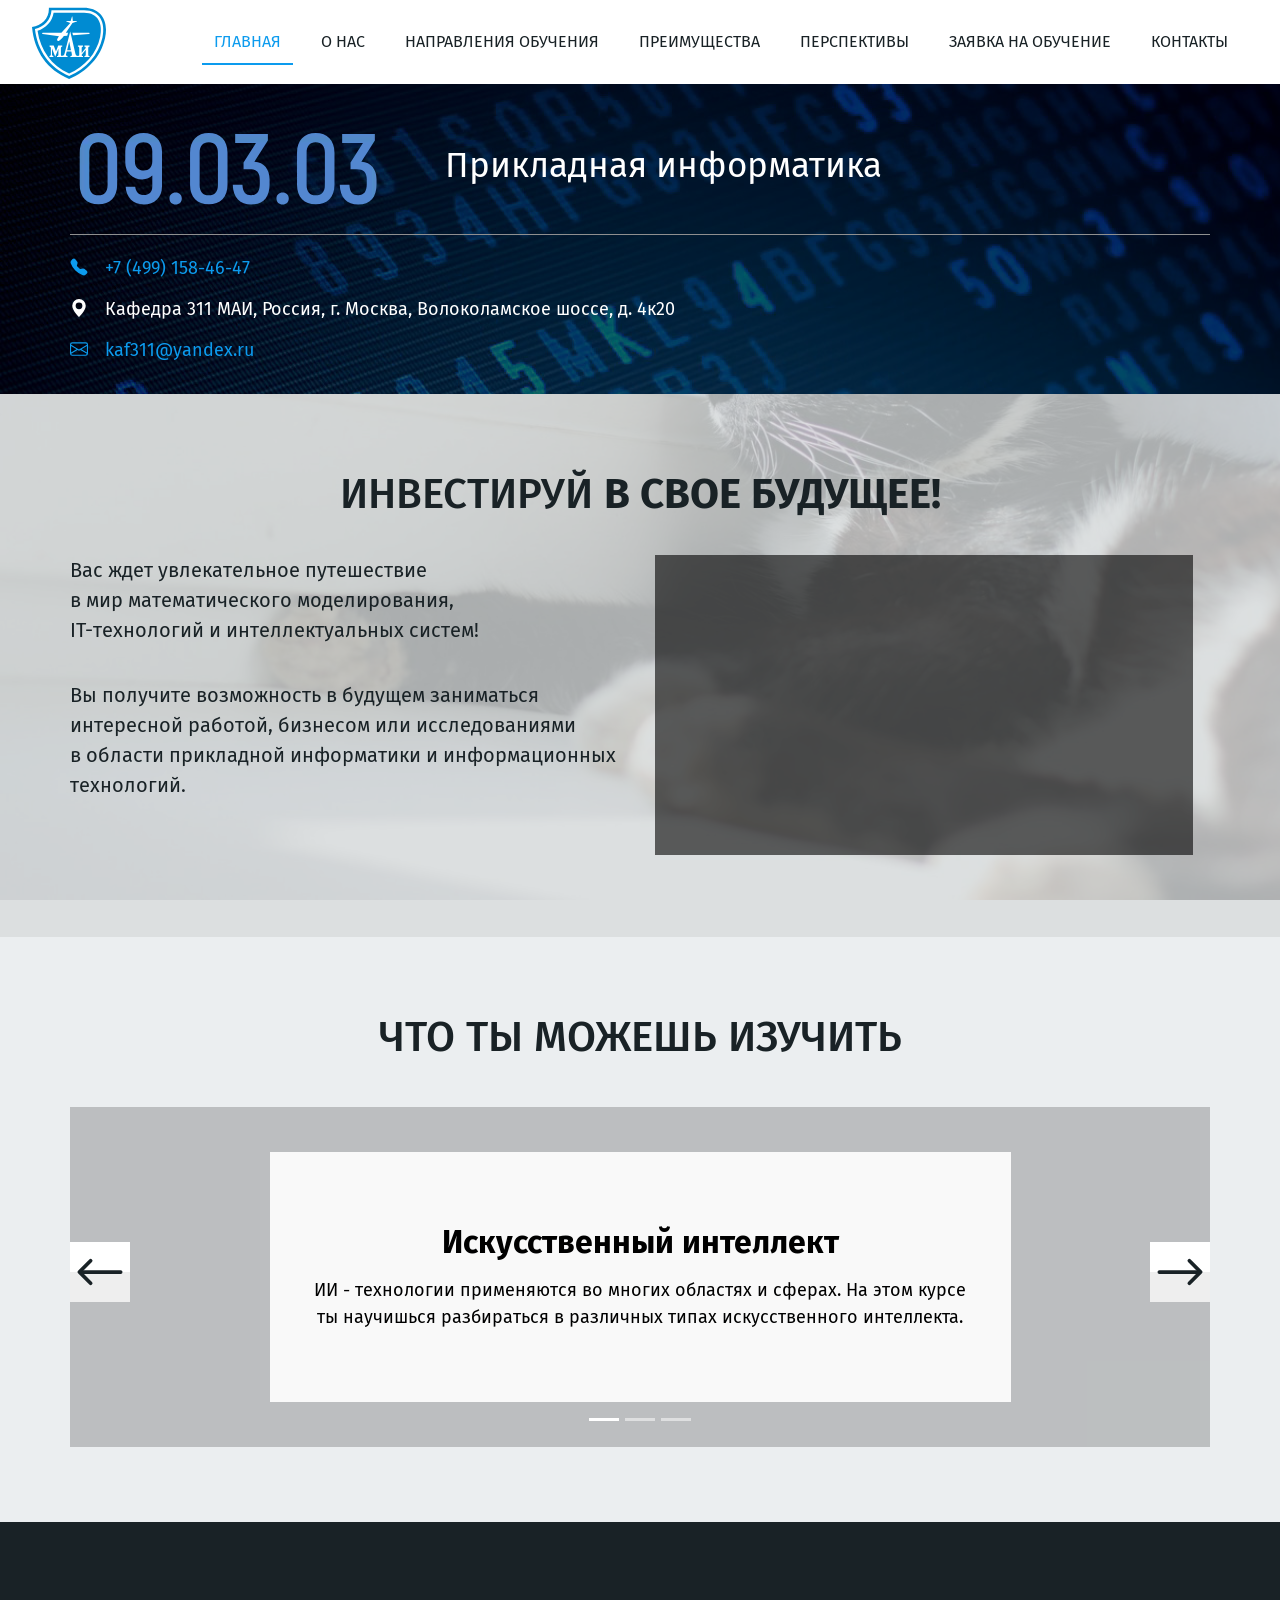
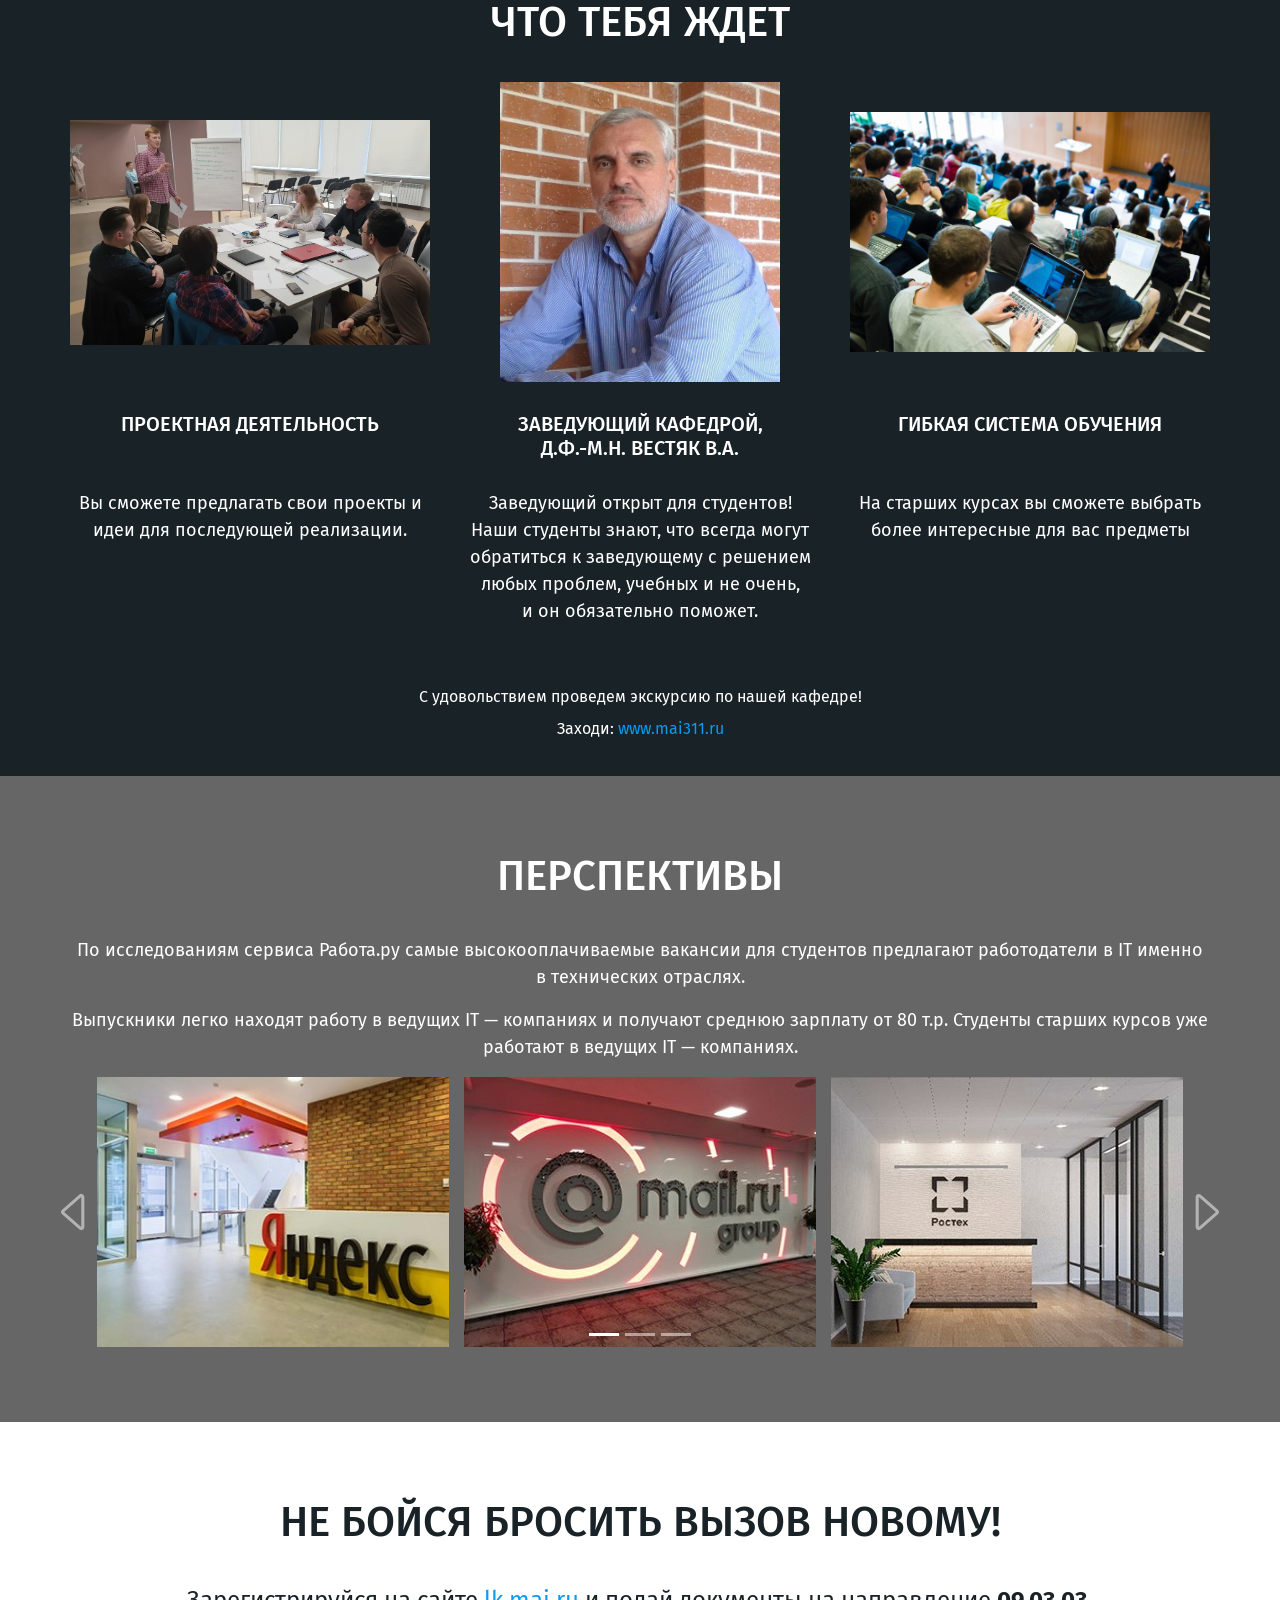
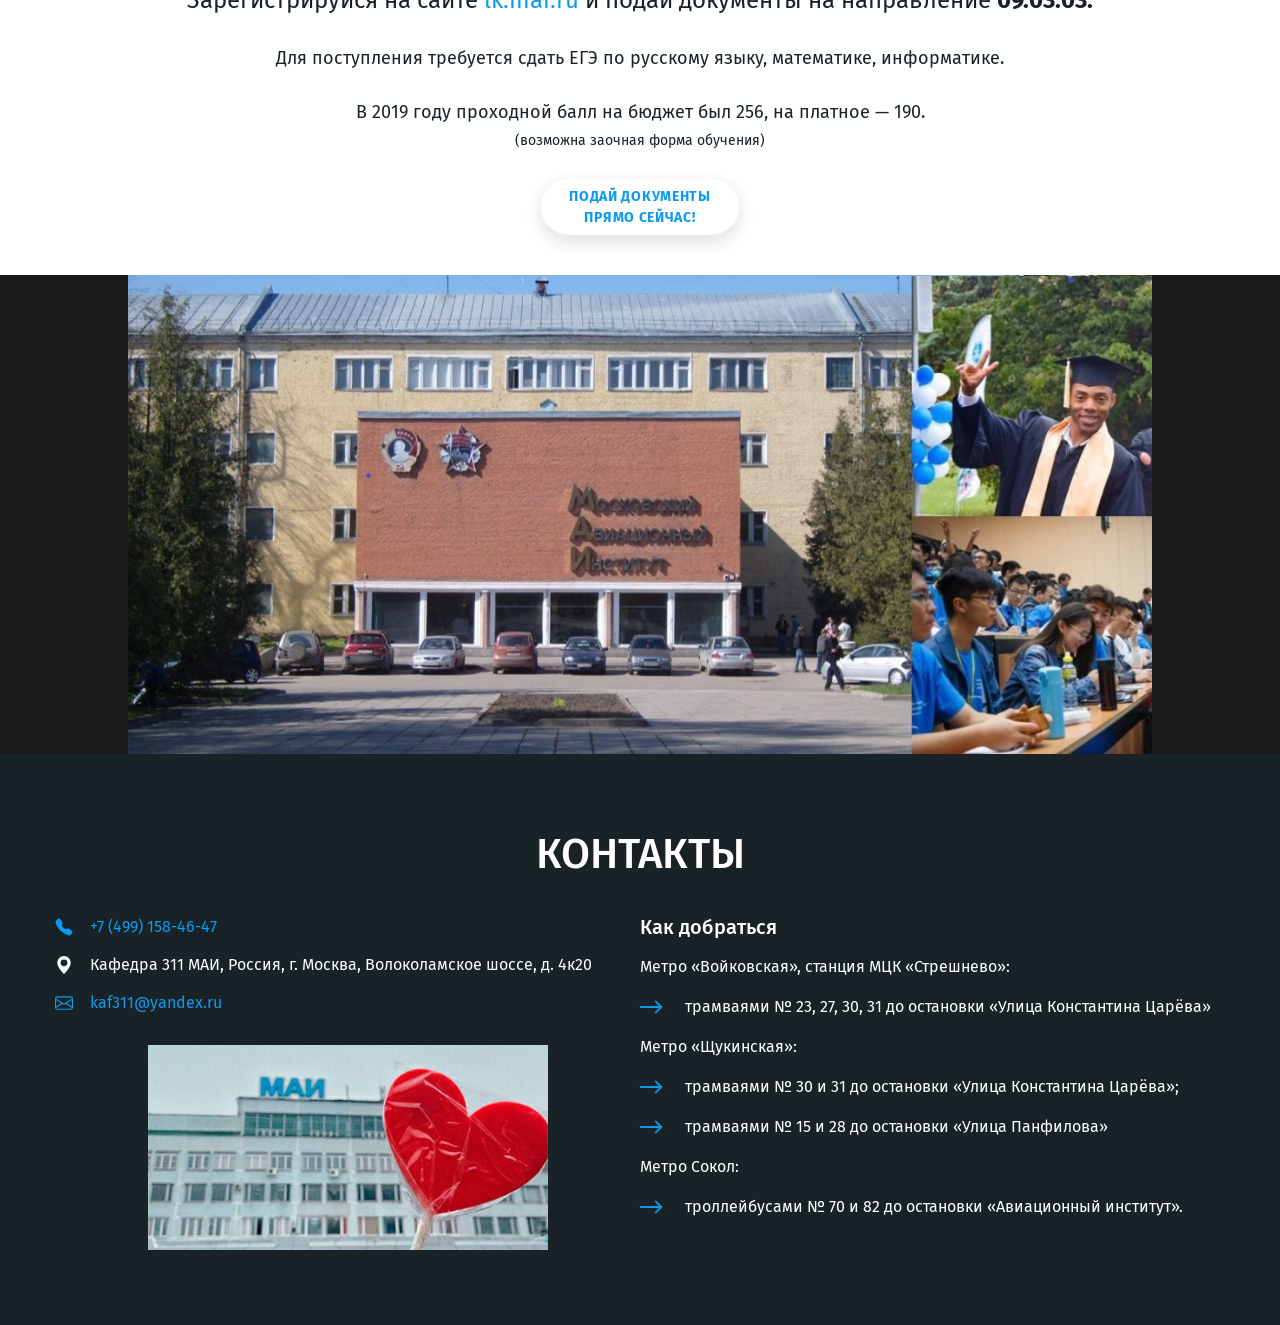
==== commit 0f13effe: "changed MAI_full photo" ====
--- a/index.html
+++ b/index.html
@@ -345,7 +345,7 @@
 			</div>
 			<div class="mai-full-photo">
 				<div class="mai-full-photo__shadow"></div>
-				<img src="img/MAI_full.png" alt="Московский авиационный институт (МАИ)">
+				<img src="img/MAI_full.jpg" alt="Московский авиационный институт (МАИ)">
 			</div>
 		</section>
 
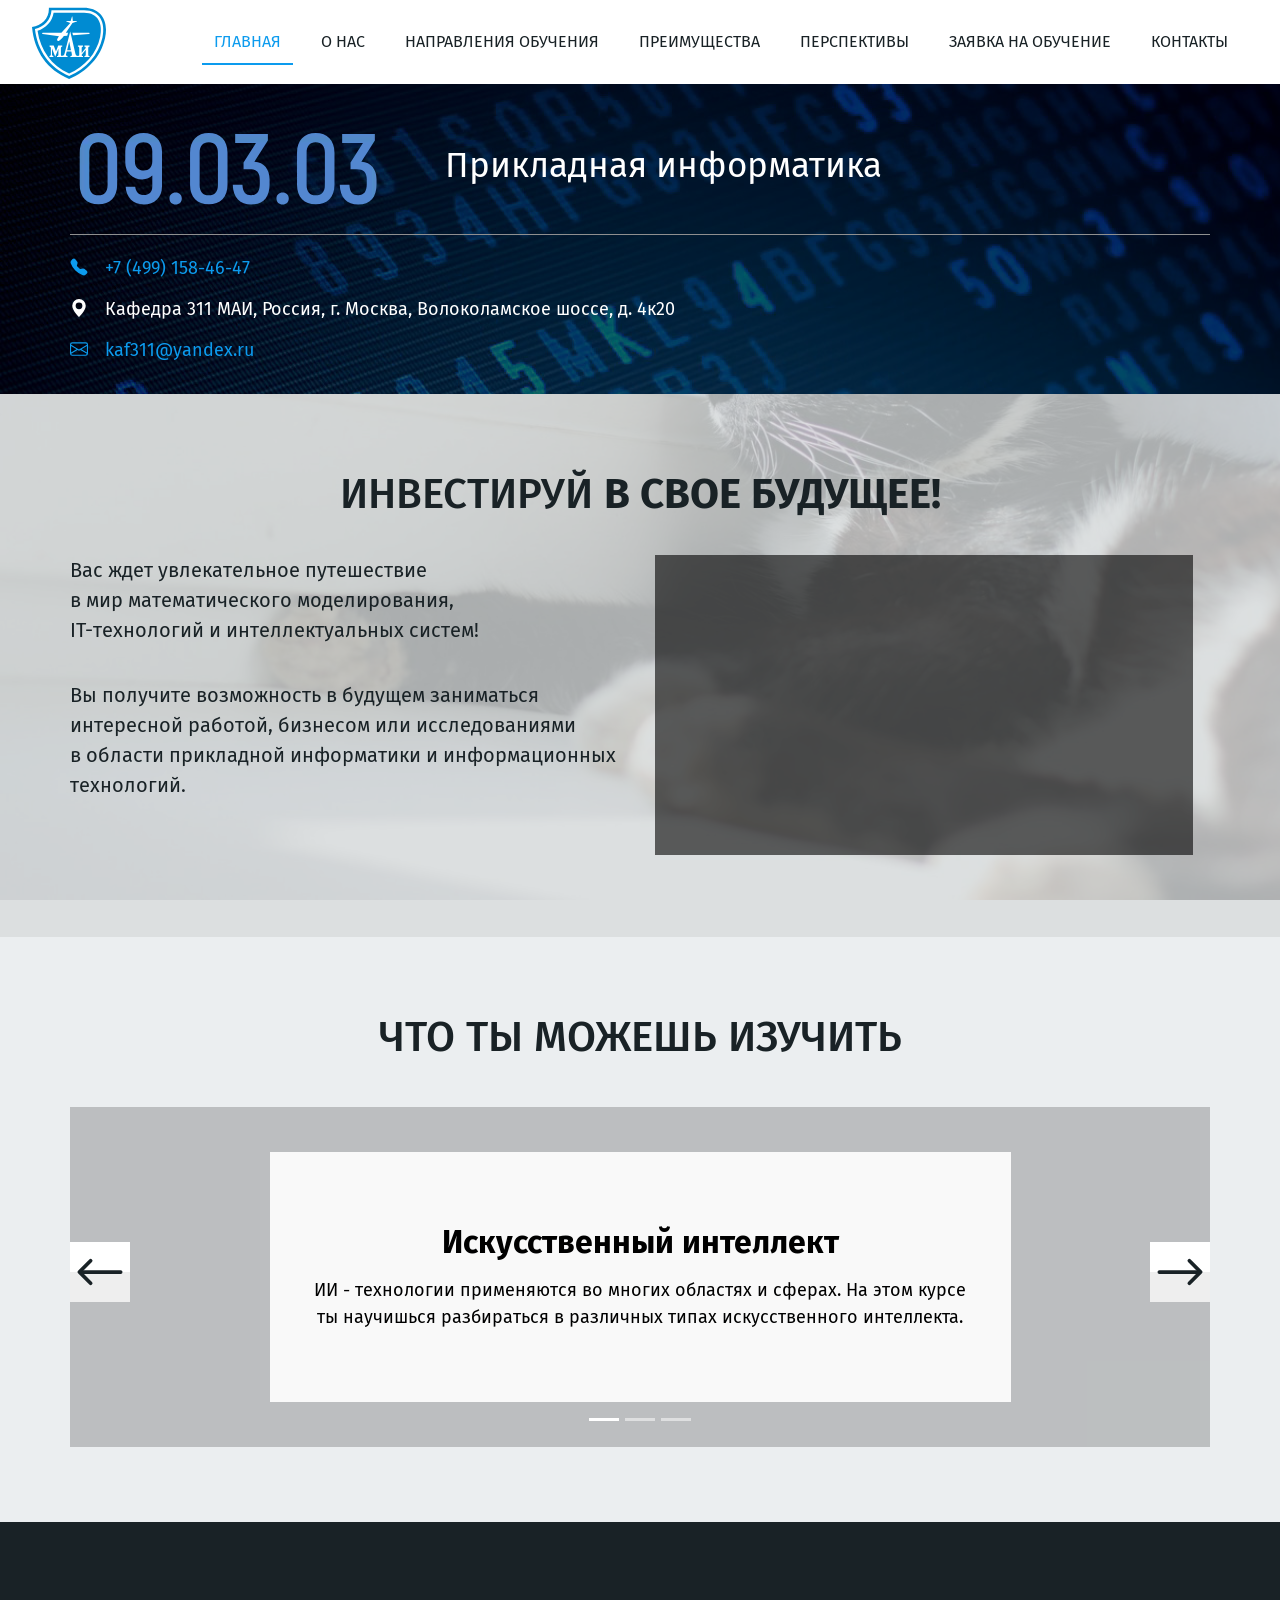
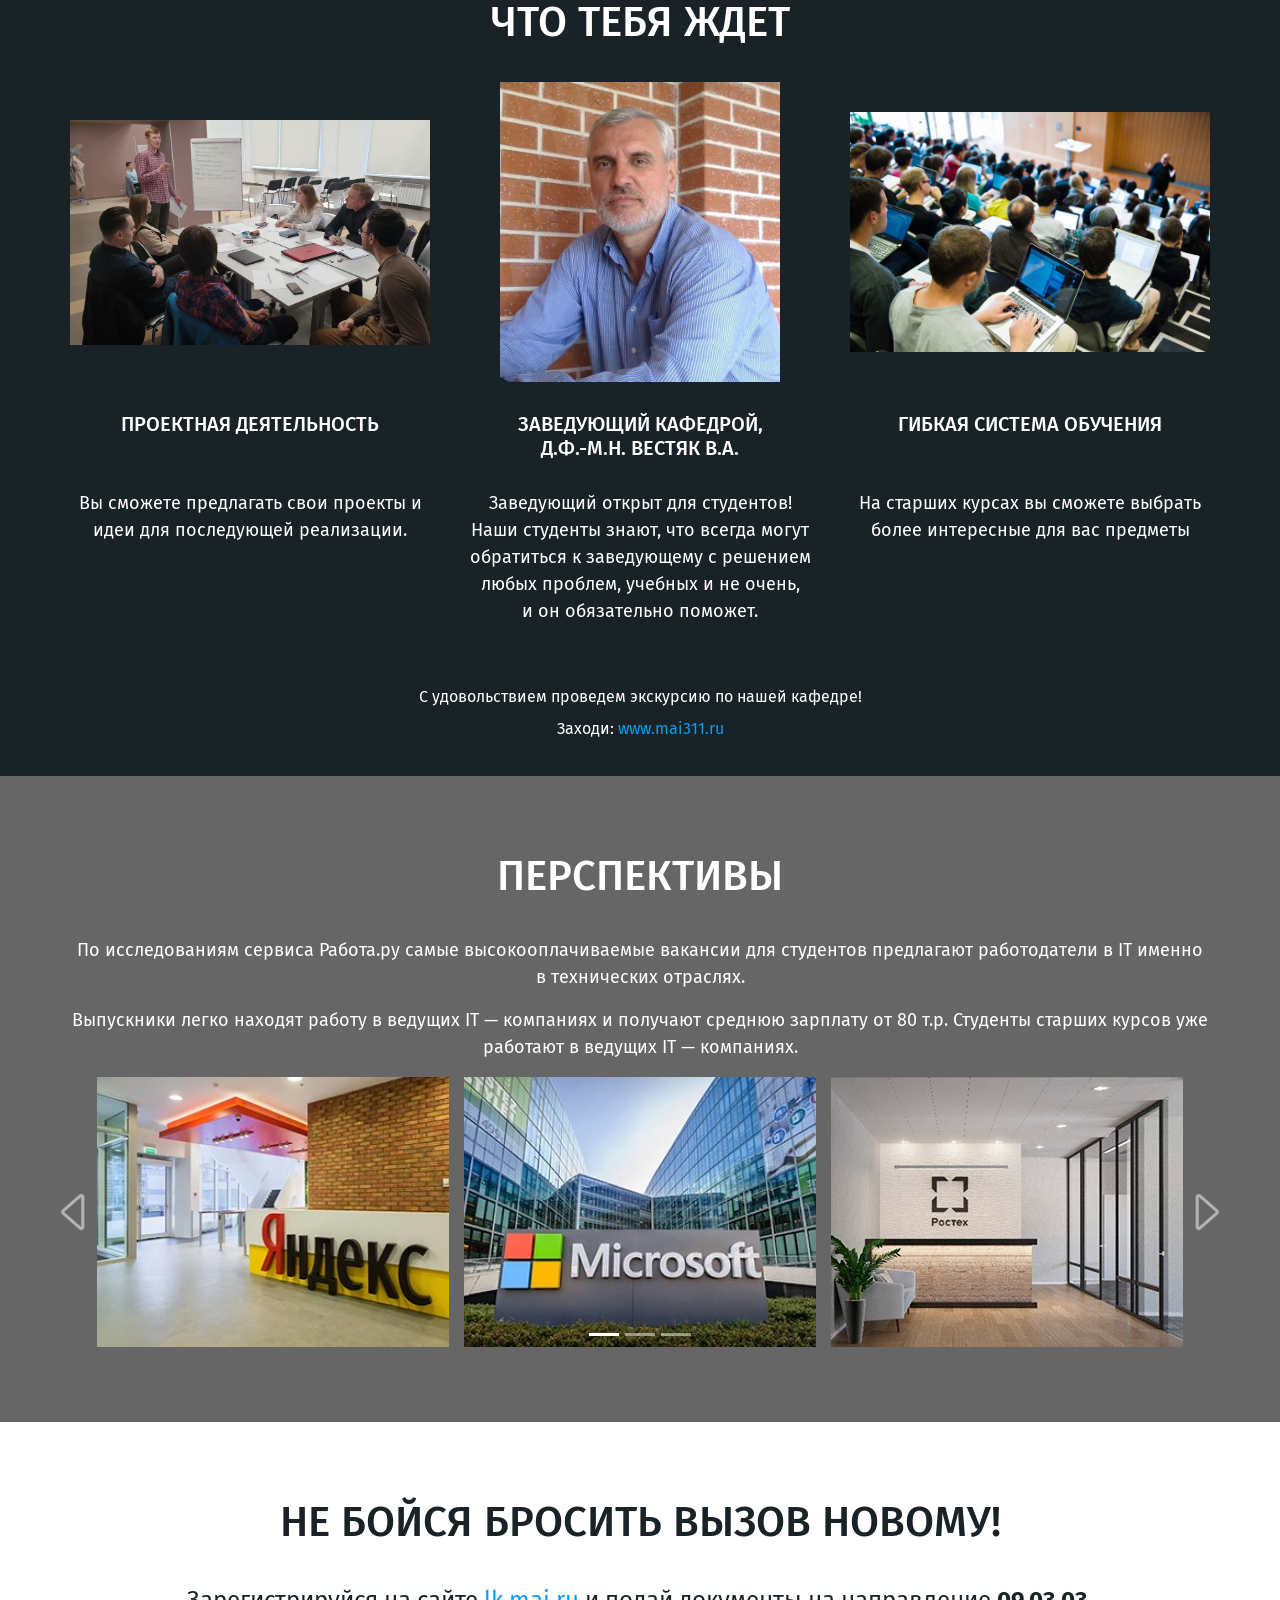
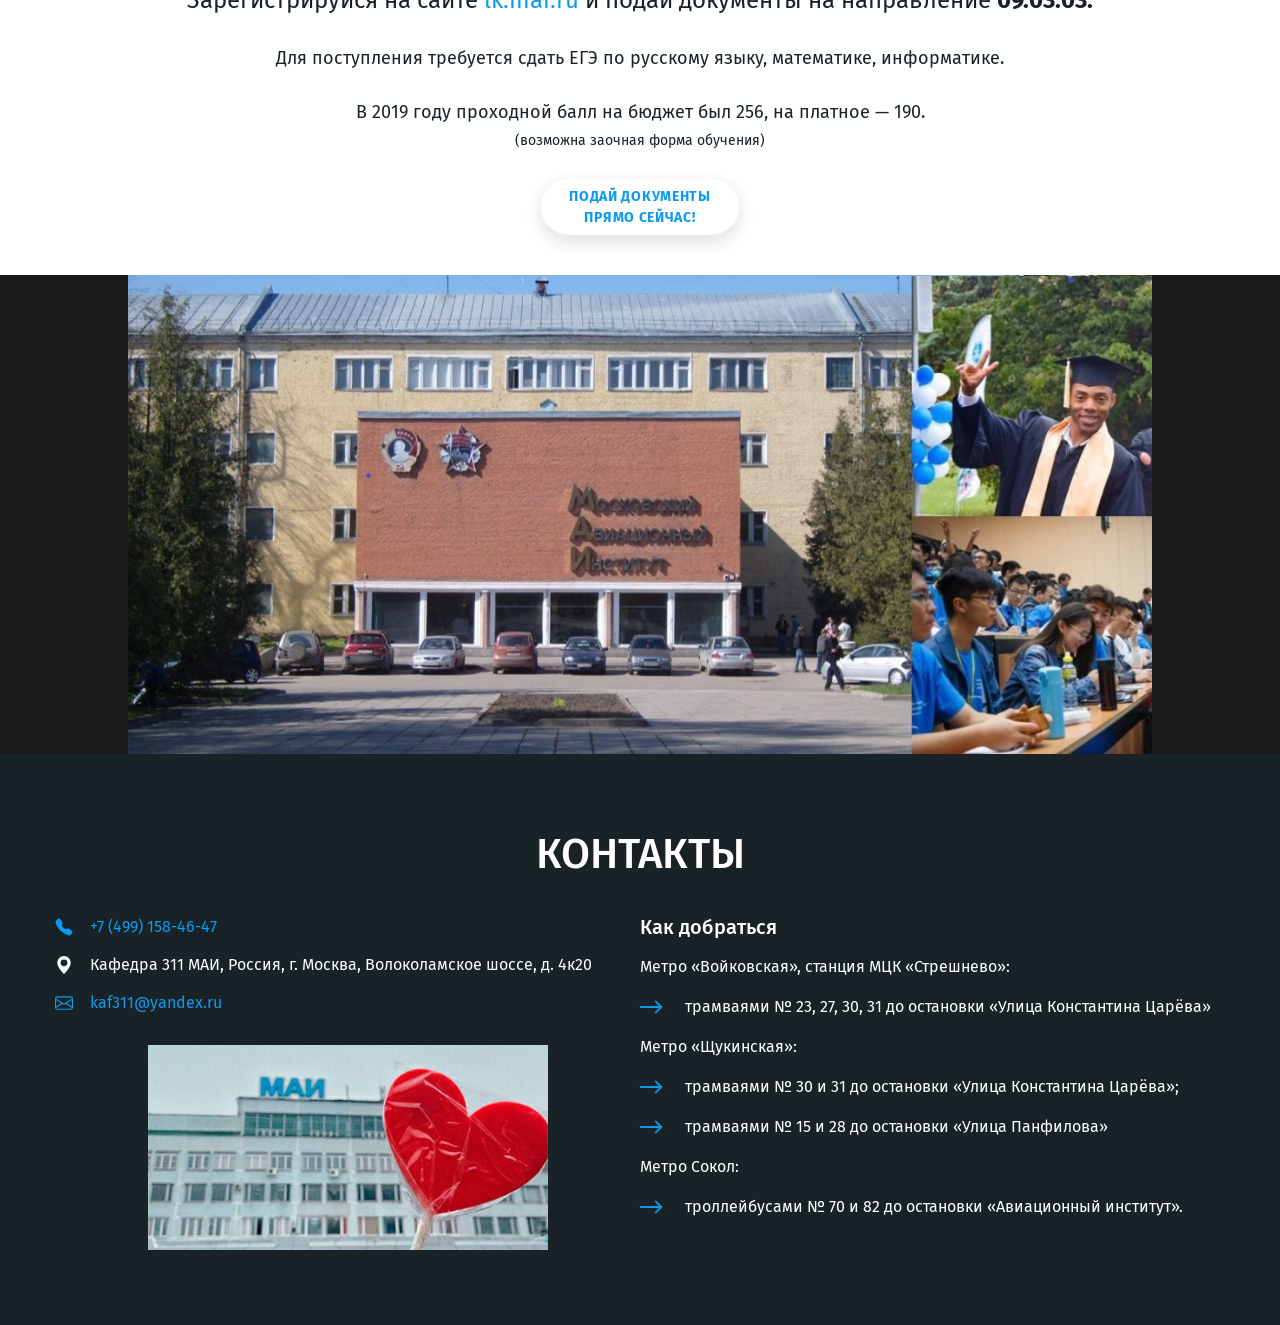
==== commit 1bb12b6e: "changed names of slider photos" ====
--- a/index.html
+++ b/index.html
@@ -287,13 +287,13 @@
 						<div class="carousel-item item active">
 							<div class="item__img-wrapper">
 								<img src="img/slider1.jpg" alt="yandex.ru" class="slider-perspective__img">
-								<img src="img/slider2.jpg" alt="mail.ru" class="slider-perspective__img d-none d-sm-inline-block">
+								<img src="img/slider2.jpg" alt="microsoft.com" class="slider-perspective__img d-none d-sm-inline-block">
 								<img src="img/slider3.jpg" alt="rostec.ru" class="slider-perspective__img d-none d-lg-inline-block">
 							</div>
 						</div>
 						<div class="carousel-item item">
 							<div class="item__img-wrapper">
-								<img src="img/slider4.jpg" alt="microsoft.com" class="slider-perspective__img">
+								<img src="img/slider4.jpg" alt="mail.ru" class="slider-perspective__img">
 								<img src="img/slider5.jpg" alt="tele2.ru" class="slider-perspective__img d-none d-sm-inline-block">
 								<img src="img/slider6.jpg" alt="ge.com" class="slider-perspective__img d-none d-lg-inline-block">
 							</div>
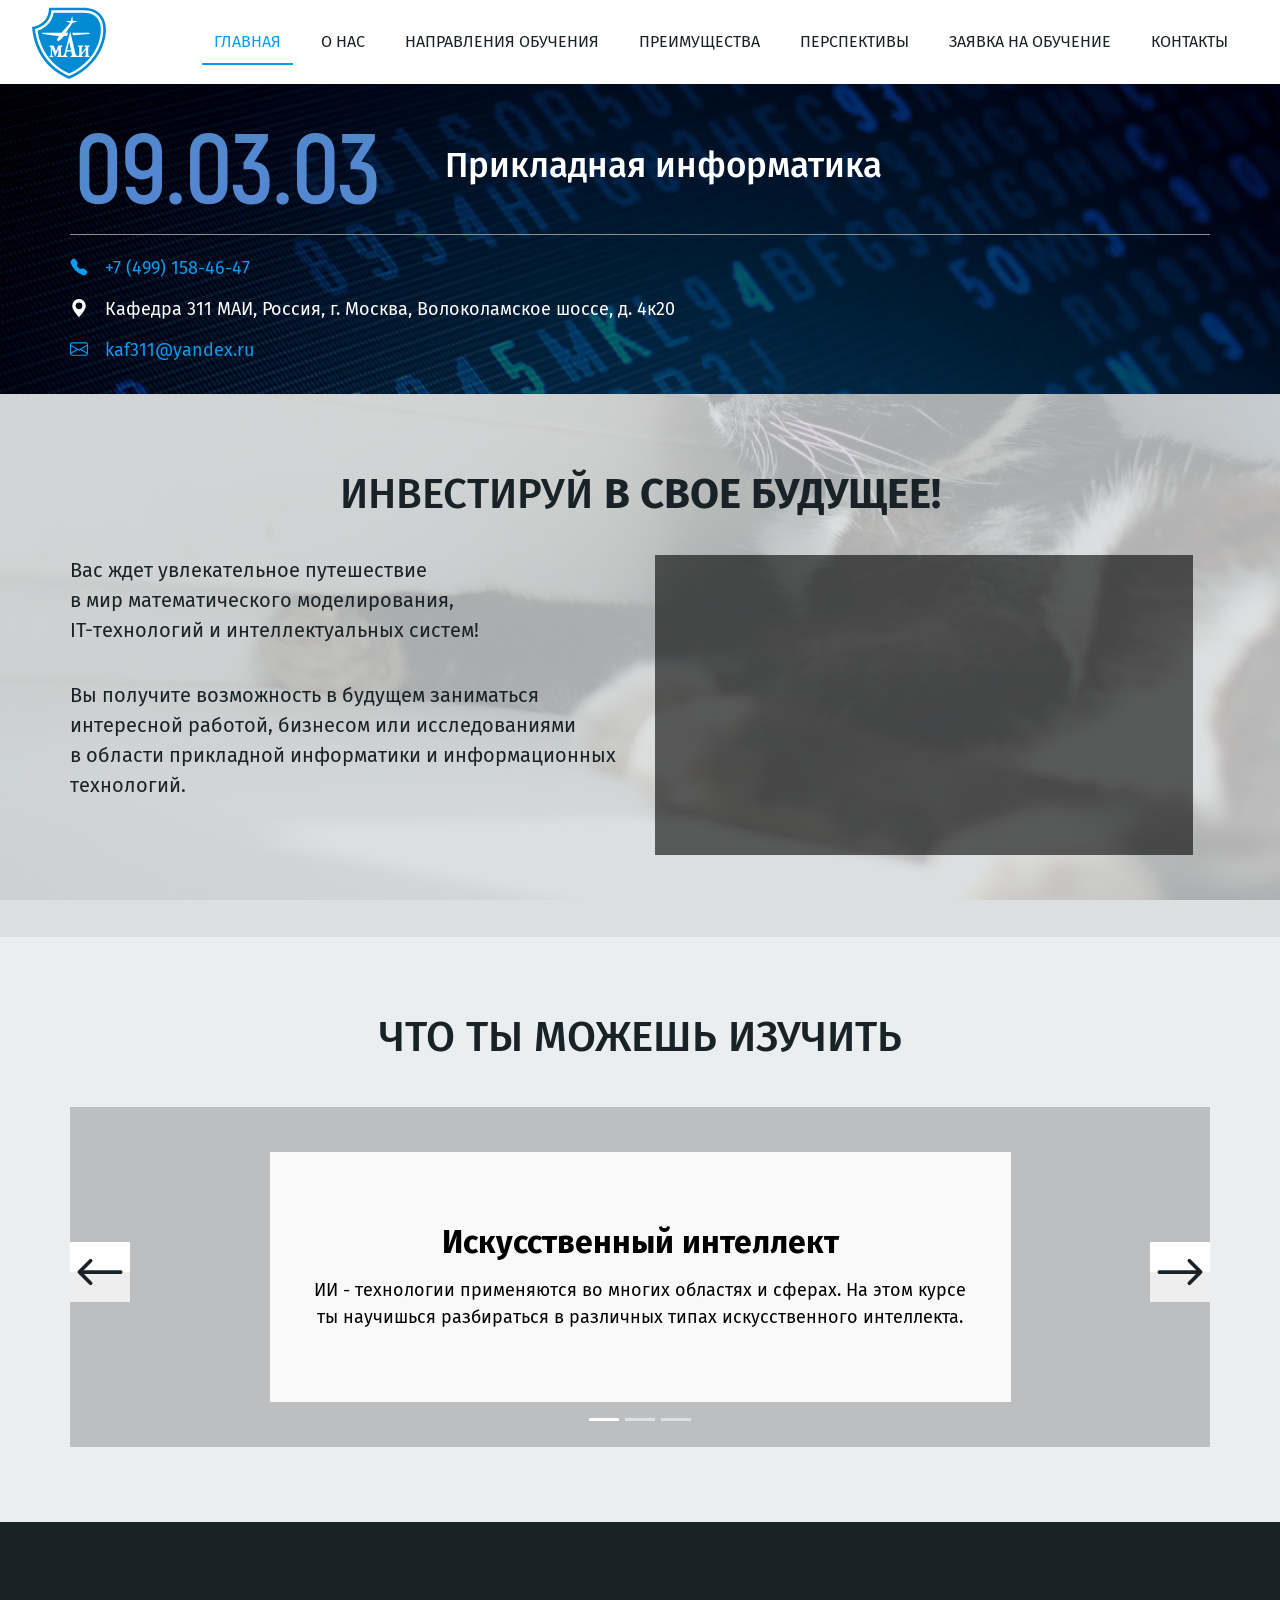
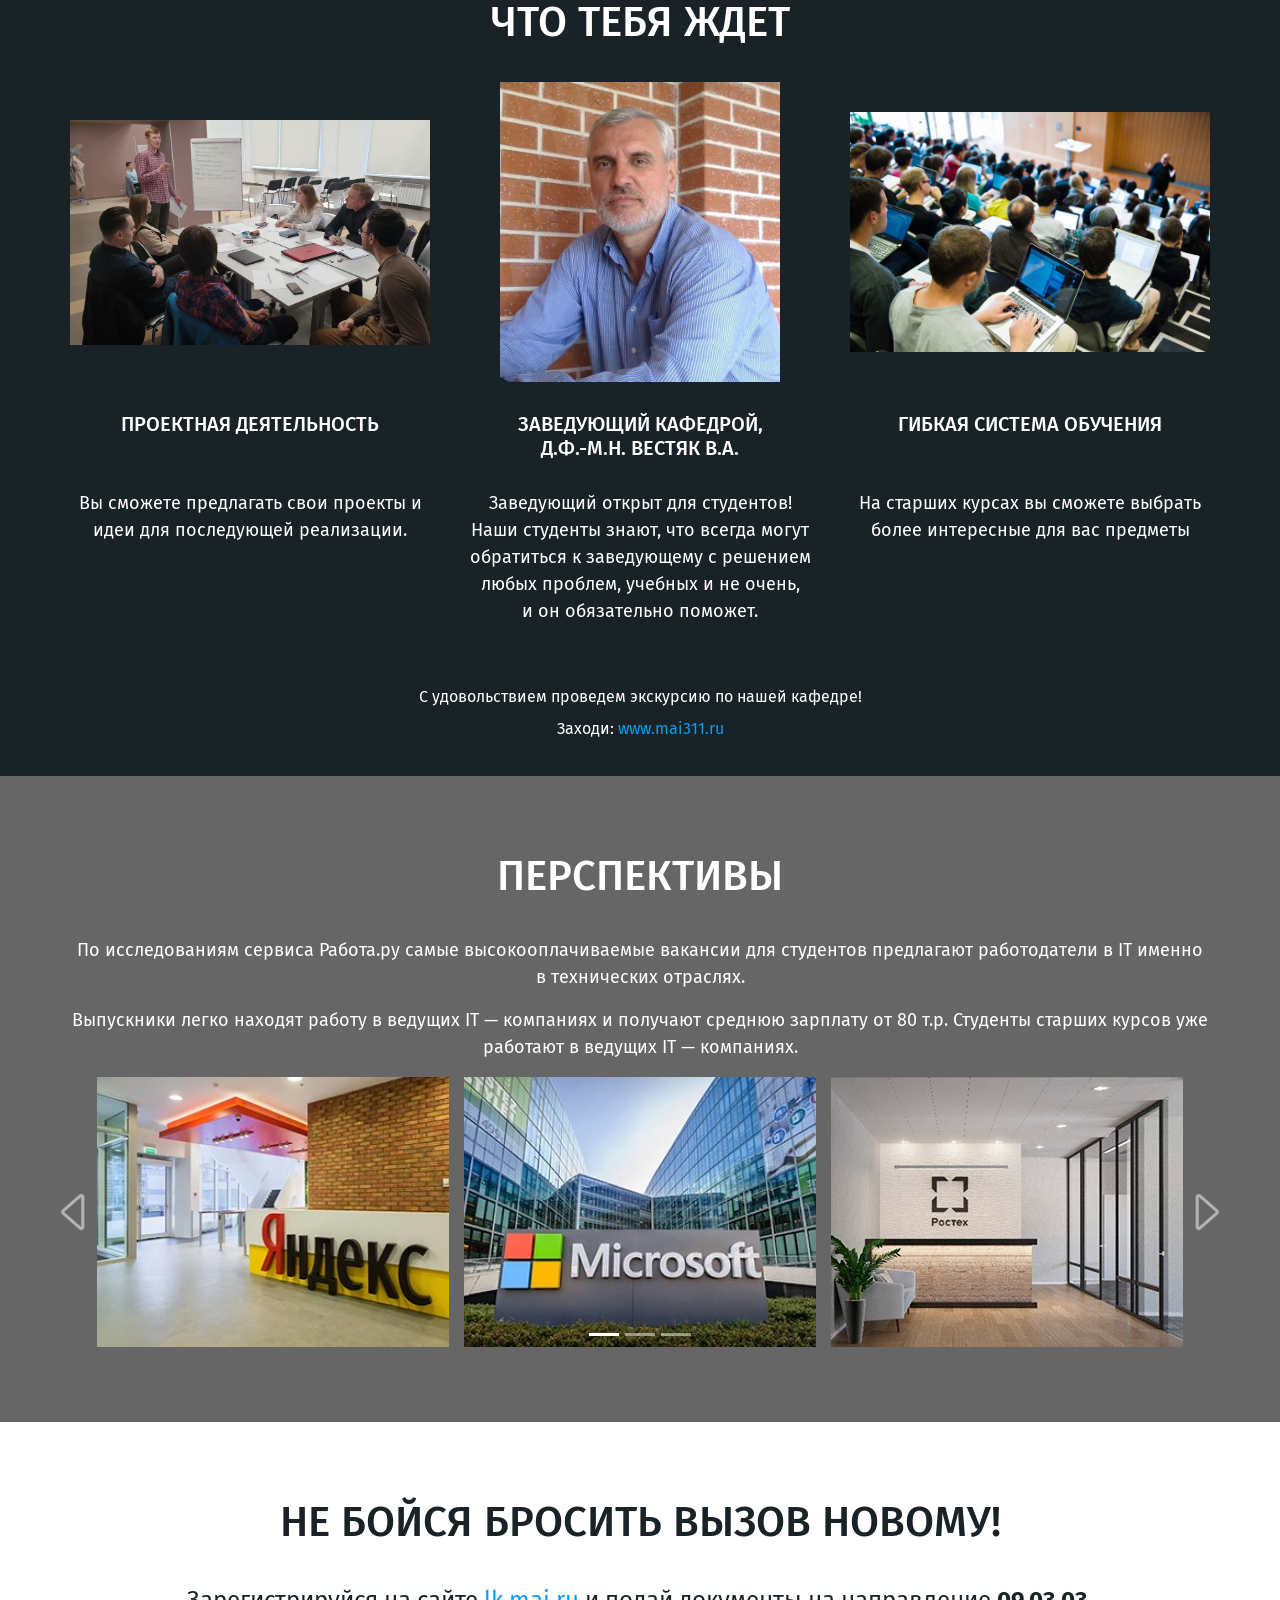
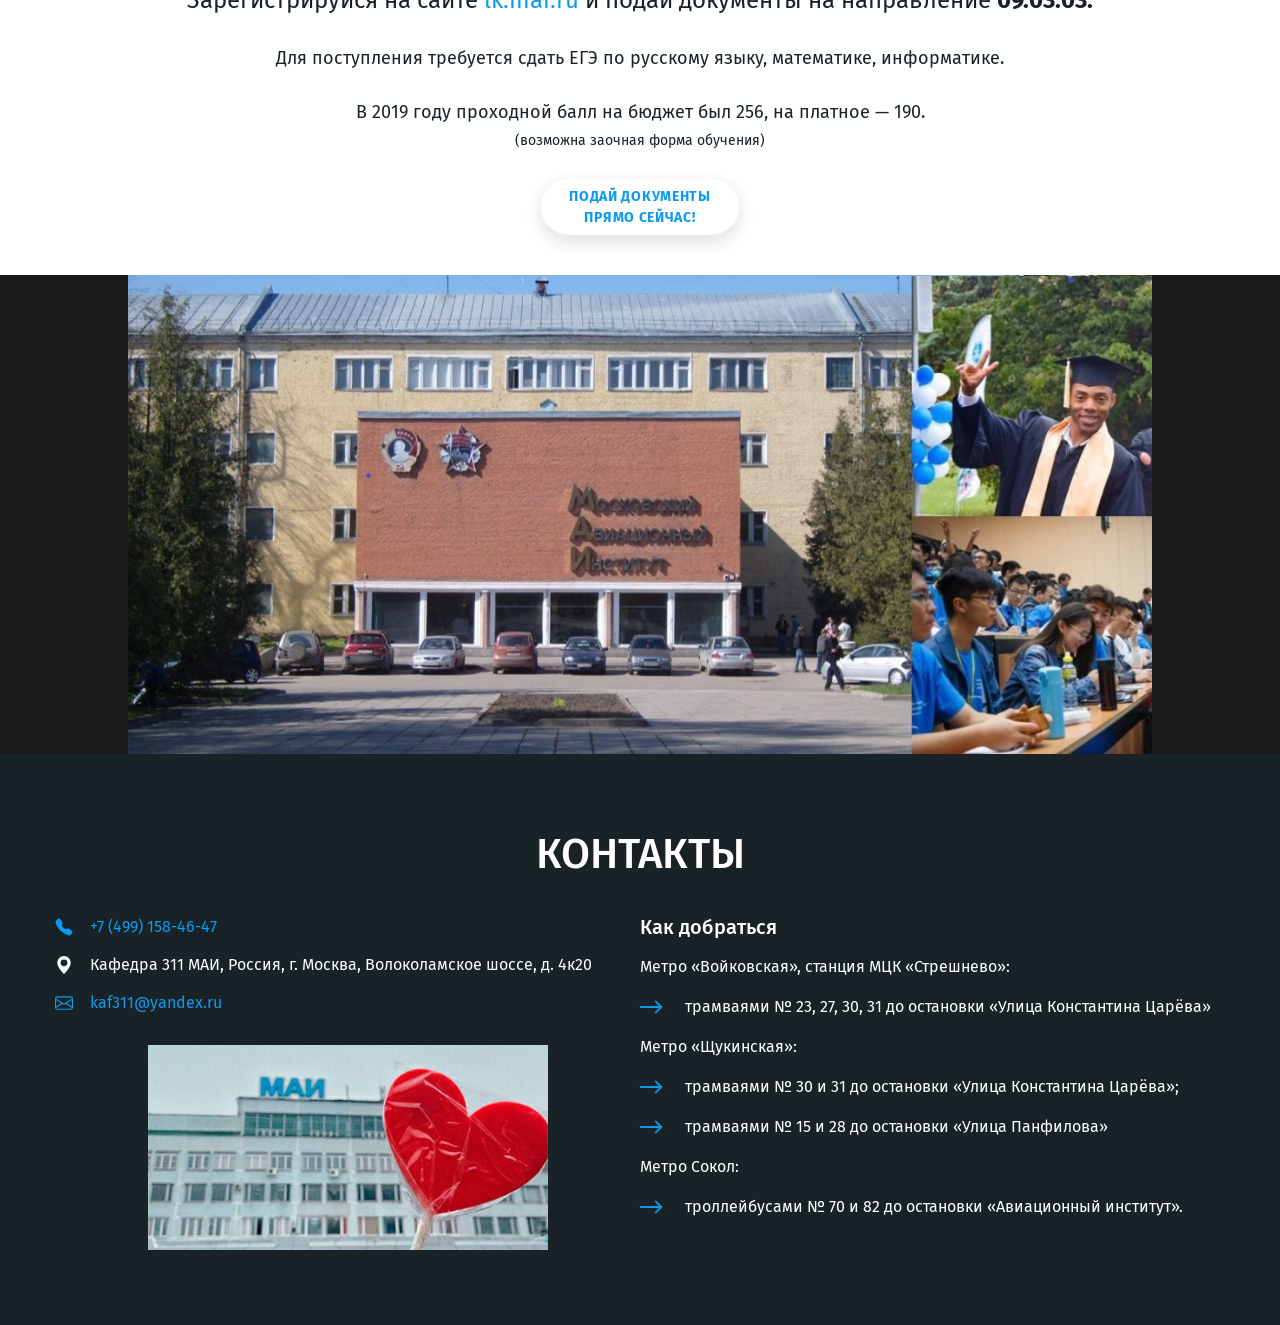
==== commit 5a619339: "some fixes for w3c" ====
--- a/index.html
+++ b/index.html
@@ -4,16 +4,28 @@
 <head>
 	<meta charset="UTF-8">
 	<meta name="viewport" content="width=device-width, initial-scale=1.0">
+	<meta Name="Resource-type" content ="Document">
+
+	<meta name="author" lang="ru" content="Бобылев Владимир Владимирович">
+	<meta name="author" content="https://github.com/Senior-Pomidor">
+	<meta name="yandex-verification" content="704fc2ef12ca9f03" />
+
+	<meta name="keywords" content=" МАИ, прикладная информатика, ВУЗ, кафедра 311 МАИ, 09.03.03, московский авиационный институт, 3 институт">
+
+	<link rel="icon" href="img/favicon/favicon.ico" type="image/x-icon">
 
 	<link href="https://fonts.googleapis.com/css2?family=Fira+Sans&display=swap" rel="stylesheet">
 	<link rel="stylesheet" href="https://maxcdn.bootstrapcdn.com/bootstrap/4.0.0/css/bootstrap.min.css" integrity="sha384-Gn5384xqQ1aoWXA+058RXPxPg6fy4IWvTNh0E263XmFcJlSAwiGgFAW/dAiS6JXm" crossorigin="anonymous">
 	<link rel="stylesheet" href="styles/main.css">
 
-	<title>Прикладная информатика</title>
+	<title>Прикладная информатика 09.03.03 на кафедре 311 МАИ</title>
 </head>
 
 <body>
 	<header id="main" class="main-header">
+		<h1 style="max-height: 0px; font-size: 0; margin: 0; visibility: hidden;">
+			Прикладная информатика 09.03.03 на кафедре 311 в ВУЗе МАИ институт №3 в МАИ
+		</h1>
 		<div id="menu" class="nav-container">
 			<nav class="main-nav">
 				<a href="#main" class="header-logo">
@@ -23,12 +35,13 @@
 				<input type="checkbox" id="checkbox3" class="checkbox3 visuallyHidden">
     
         <label for="checkbox3" class="checkbox3__label">
-            <div class="hamburger hamburger3">
+						<span class="hamburger hamburger3" style="display: block;">
+							<!-- в валидаторе указано что нельзя использовать div внутри label -->
                 <span class="bar bar1"></span>
                 <span class="bar bar2"></span>
                 <span class="bar bar3"></span>
                 <span class="bar bar4"></span>
-            </div>
+            </span>
         </label>
 
 				<ul class="main-nav__list nav-list">
@@ -67,7 +80,7 @@
 					</div>
 
 					<div class="col-lg-8 col-md-12 main-title-wrapper">
-						<h1 class="main-title">Прикладная информатика</h1>
+						<h2 class="main-title" style="font-weight: 500;">Прикладная информатика</h2>
 					</div>
 				</div>
 
@@ -128,7 +141,7 @@
 						</p>
 					</div>
 					<div class="col-lg-6 col-md-12 main-video-wrapper">
-						<iframe class="main-video" src="https://www.youtube.com/embed/SR2DQFGbANE" frameborder="0" allow="accelerometer; encrypted-media; gyroscope; picture-in-picture" allowfullscreen></iframe>
+						<iframe class="main-video" src="https://www.youtube.com/embed/SR2DQFGbANE" allow="accelerometer; encrypted-media; gyroscope; picture-in-picture" allowfullscreen style="border: none;"></iframe>
 					</div>
 				</div>
 			</div>
@@ -228,7 +241,7 @@
 							<div class="await__desc">
 								<h4 class="await__title">
 									Заведующий кафедрой,<br>
-									<nobr>д.ф.-м.н. Вестяк&nbsp;В.А.</nobr>
+									<span style="white-space: nowrap;">д.ф.-м.н. Вестяк&nbsp;В.А.</span>
 								</h4>
 								<p class="page-p await__p ta-center">
 									Заведующий открыт для студентов! <br>
@@ -276,7 +289,7 @@
 					Выпускники легко находят работу в&nbsp;ведущих IT&nbsp;&mdash; компаниях и&nbsp;получают среднюю зарплату от&nbsp;80&nbsp;т.р. Студенты старших курсов уже работают в&nbsp;ведущих IT&nbsp;&mdash; компаниях.
 				</p>
 
-				<div id="slider-perspective" class="carousel slide slider-perspective" data-ride="carousel" data-interval="3000">
+				<div id="slider-perspective" class="carousel slide slider-perspective" data-ride="carousel" data-interval="2000">
 					<ol class="carousel-indicators">
 						<li data-target="#slider-perspective" data-slide-to="0" class="active"></li>
 						<li data-target="#slider-perspective" data-slide-to="1"></li>
@@ -450,13 +463,14 @@
 		</section>
 
 		<section class="map" id="map">
-			<script type="text/javascript" charset="utf-8" async src="https://api-maps.yandex.ru/services/constructor/1.0/js/?um=constructor%3A3892f7311f8de901fe15437a57db01bebdb50ab769c678c220ce94ac8eb39cd6&amp;width=100%25&amp;height=300&amp;lang=ru_RU&amp;scroll=true"></script>
+			<h2  style="display: none;">МАИ на карте</h2>
+			<script async src="https://api-maps.yandex.ru/services/constructor/1.0/js/?um=constructor%3A3892f7311f8de901fe15437a57db01bebdb50ab769c678c220ce94ac8eb39cd6&amp;width=100%25&amp;height=300&amp;lang=ru_RU&amp;scroll=true"></script>
 		</section>
 	</main>
 
 	<script src="https://ajax.googleapis.com/ajax/libs/jquery/3.5.1/jquery.min.js"></script>
 	<script src="https://cdn.jsdelivr.net/npm/popper.js@1.16.0/dist/umd/popper.min.js" integrity="sha384-Q6E9RHvbIyZFJoft+2mJbHaEWldlvI9IOYy5n3zV9zzTtmI3UksdQRVvoxMfooAo" crossorigin="anonymous"></script>
 	<script src="https://stackpath.bootstrapcdn.com/bootstrap/4.5.0/js/bootstrap.min.js" integrity="sha384-OgVRvuATP1z7JjHLkuOU7Xw704+h835Lr+6QL9UvYjZE3Ipu6Tp75j7Bh/kR0JKI" crossorigin="anonymous"></script>
-	<script type="text/javascript" src="js/navigation.js"></script>
+	<script src="js/navigation.js"></script>
 </body>
 </html>
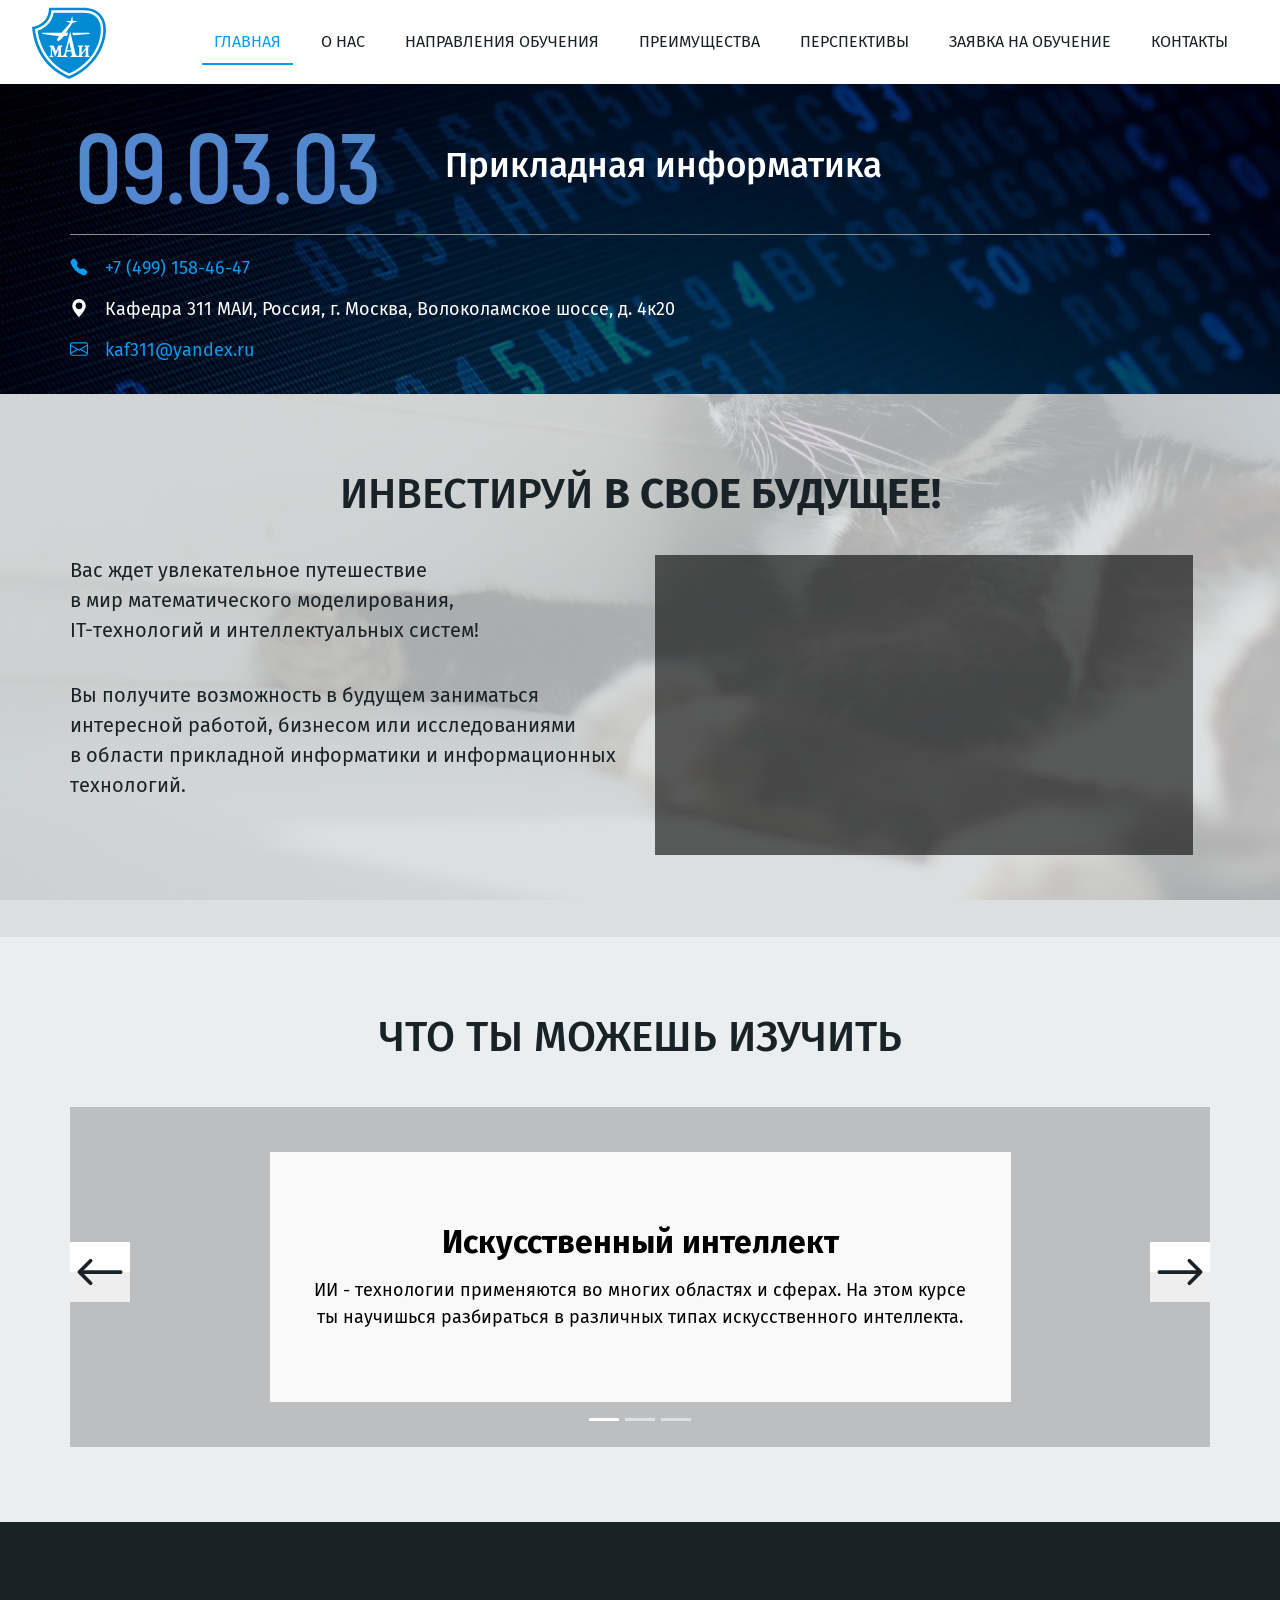
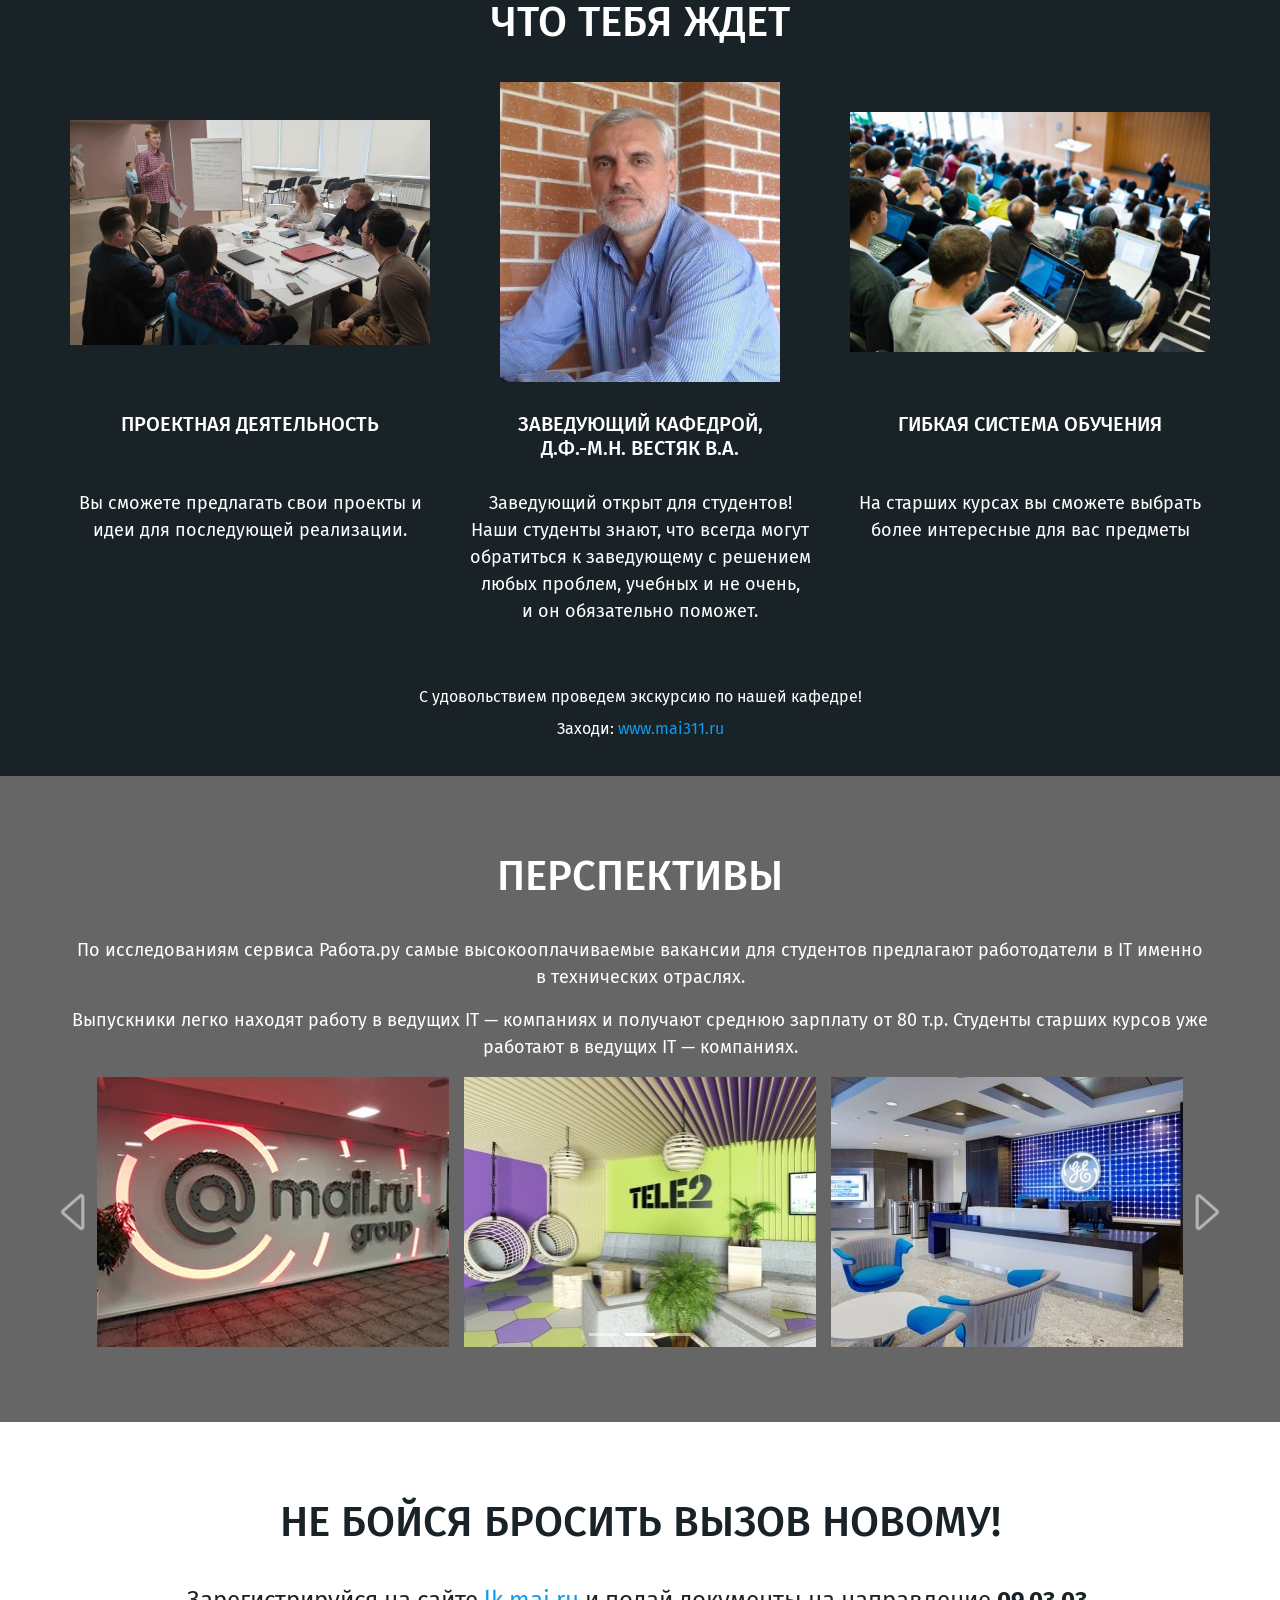
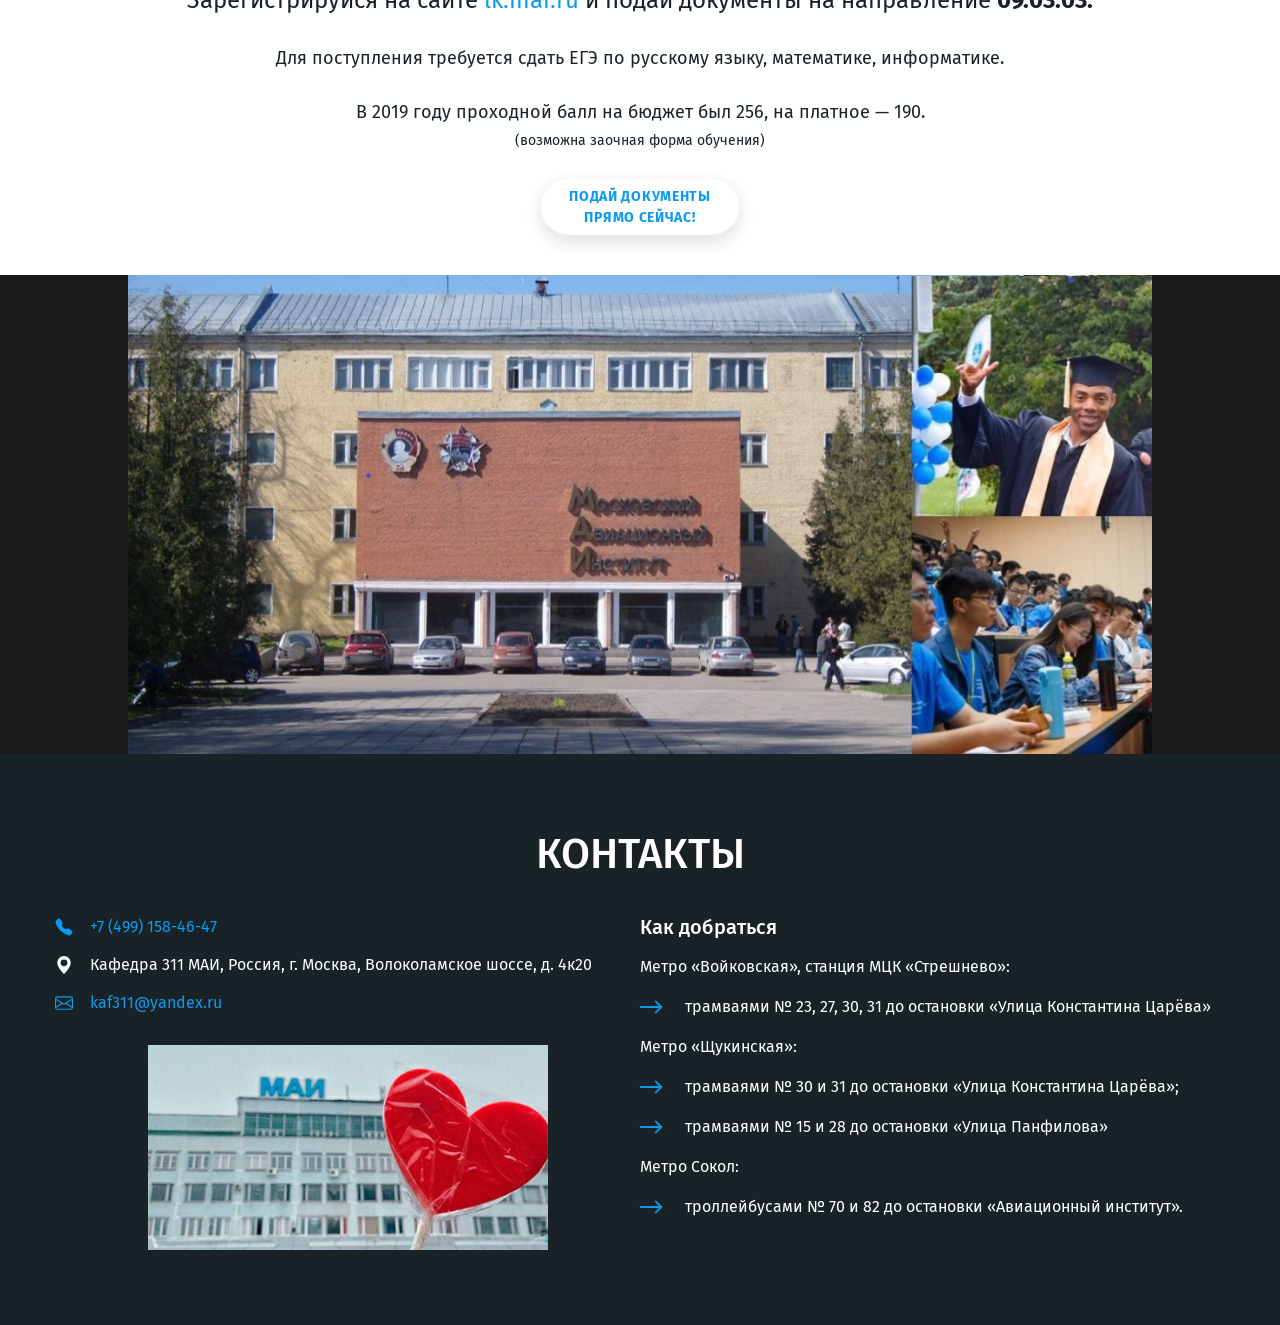
==== commit 66201f9a: "all fixes for w3c" ====
--- a/index.html
+++ b/index.html
@@ -35,7 +35,7 @@
 				<input type="checkbox" id="checkbox3" class="checkbox3 visuallyHidden">
     
         <label for="checkbox3" class="checkbox3__label">
-						<span class="hamburger hamburger3" style="display: block;">
+						<span class="hamburger hamburger3">
 							<!-- в валидаторе указано что нельзя использовать div внутри label -->
                 <span class="bar bar1"></span>
                 <span class="bar bar2"></span>
@@ -80,7 +80,7 @@
 					</div>
 
 					<div class="col-lg-8 col-md-12 main-title-wrapper">
-						<h2 class="main-title" style="font-weight: 500;">Прикладная информатика</h2>
+						<h2 class="main-title">Прикладная информатика</h2>
 					</div>
 				</div>
 
@@ -141,7 +141,7 @@
 						</p>
 					</div>
 					<div class="col-lg-6 col-md-12 main-video-wrapper">
-						<iframe class="main-video" src="https://www.youtube.com/embed/SR2DQFGbANE" allow="accelerometer; encrypted-media; gyroscope; picture-in-picture" allowfullscreen style="border: none;"></iframe>
+						<iframe class="main-video" src="https://www.youtube.com/embed/SR2DQFGbANE" allow="accelerometer; encrypted-media; gyroscope; picture-in-picture" allowfullscreen></iframe>
 					</div>
 				</div>
 			</div>
--- a/styles/main.css
+++ b/styles/main.css
@@ -39,8 +39,6 @@
 .color-white {
 	color: #fff;
 }
-
-.main-header {}
 
 .visuallyHidden {
 	position: absolute;
@@ -59,6 +57,7 @@
 }
 
 .hamburger {
+	display: block;
 	margin: 0 auto;
 	/* margin-top: 30px; */
 	width: 40px;
@@ -232,6 +231,10 @@
 	padding-left: 0;
 }
 
+.main-title {
+	font-weight: 500;
+}
+
 .hr {
 	position: relative;
 	width: 100%;
@@ -322,6 +325,7 @@
 	width: 97%;
 	height: 300px;
 	background: rgba(0, 0, 0, 0.6);
+	border: none;
 }
 
 .what-to-learn {
